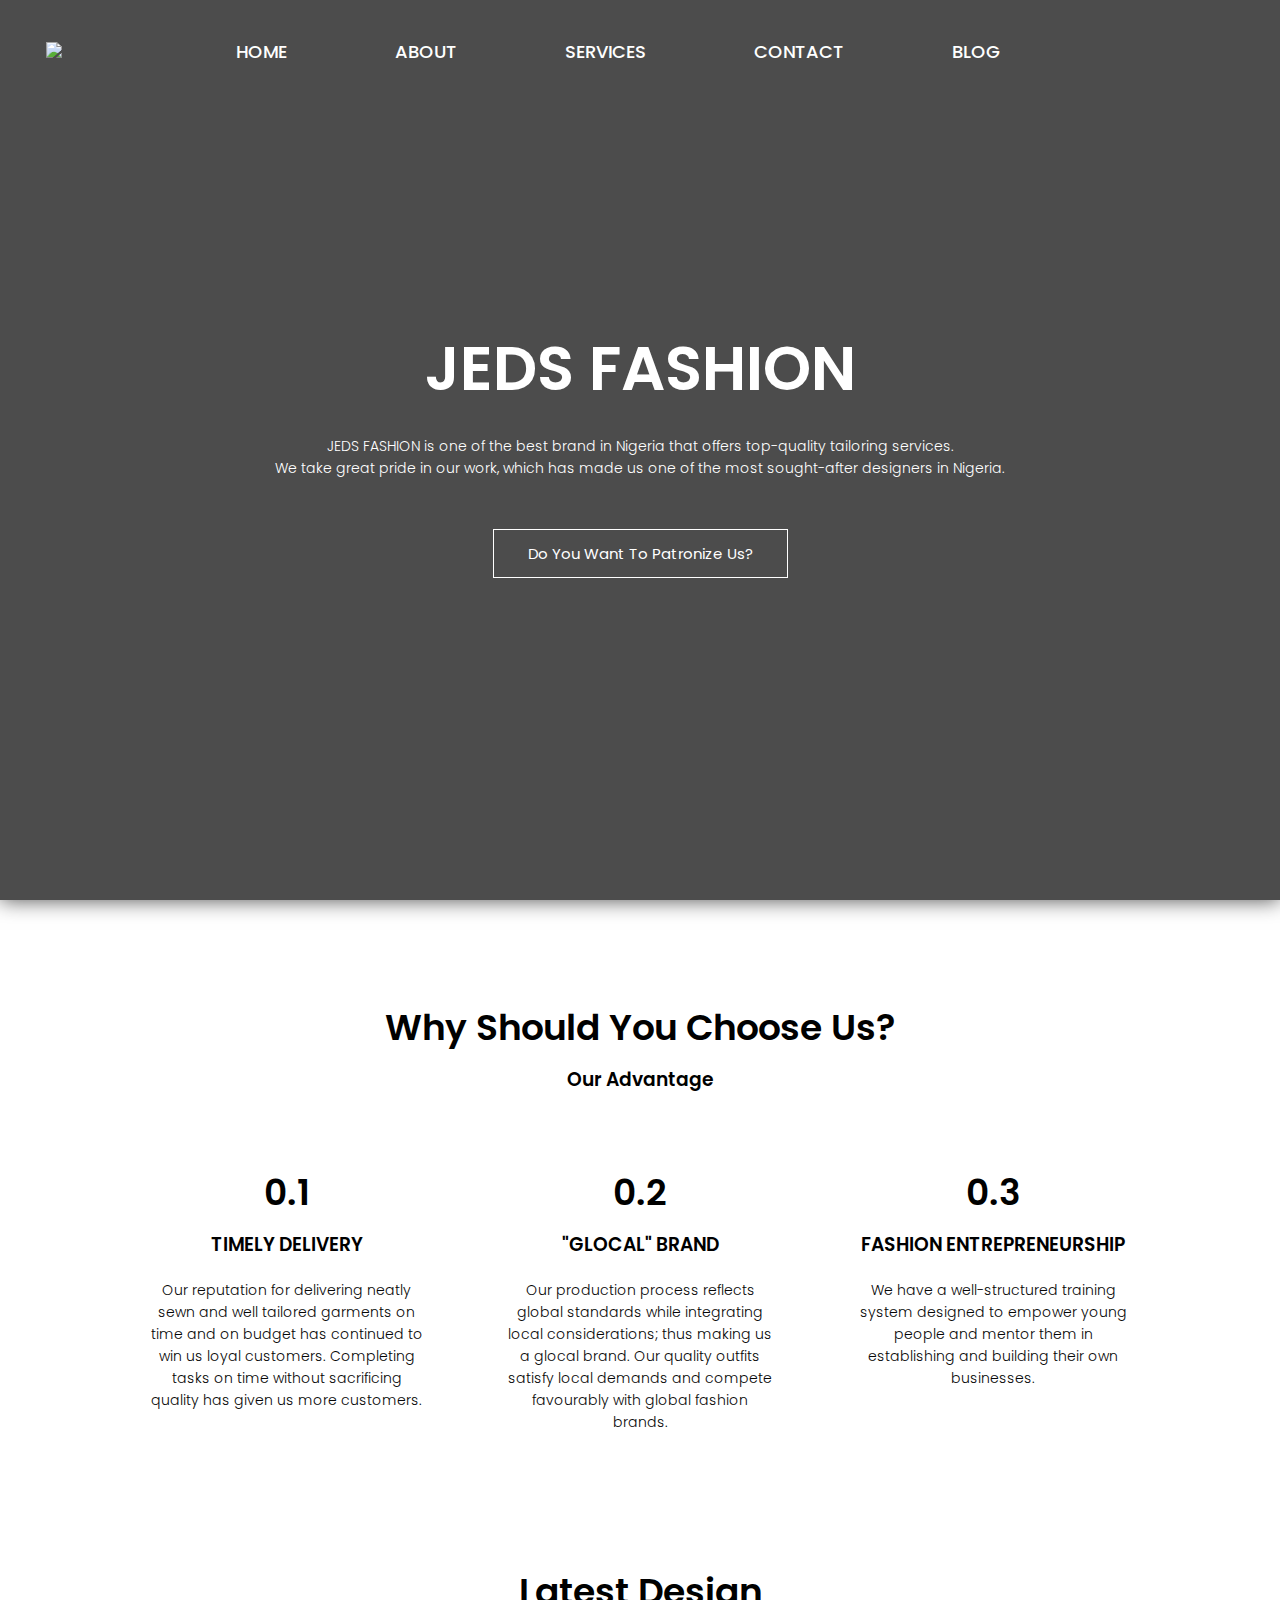
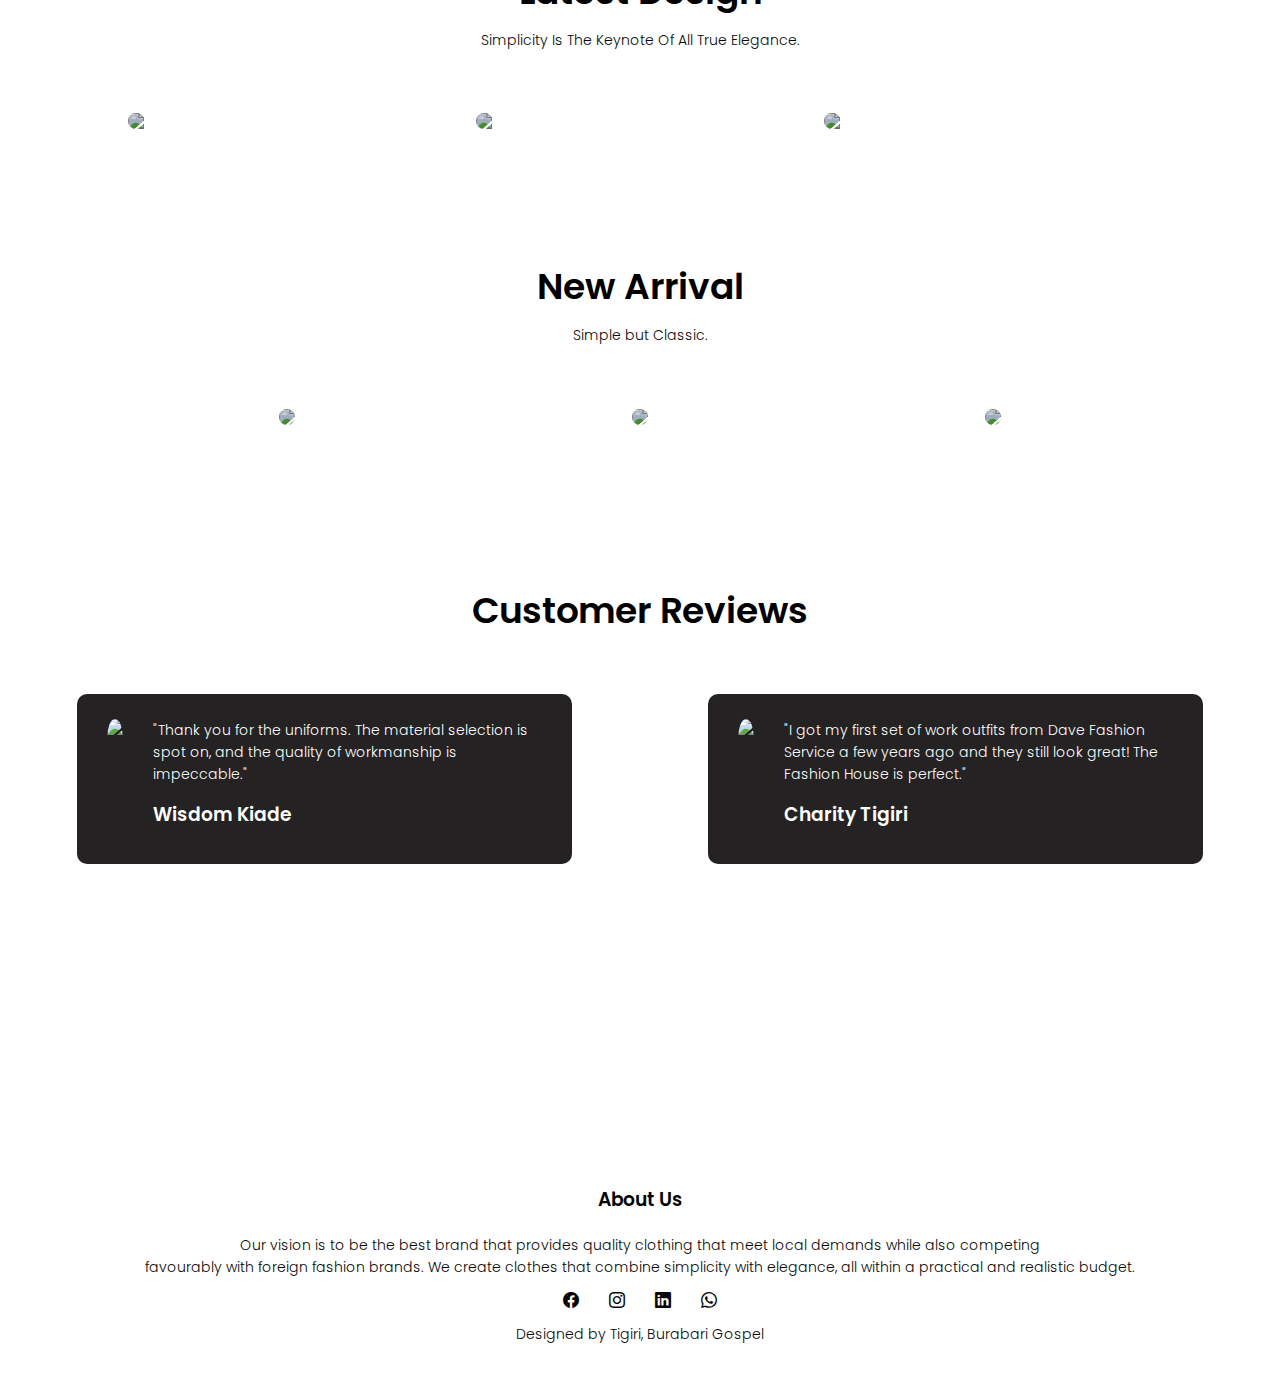
==== index.html @ 89ca8e32 "Update index.html" ====
<!DOCTYPE html>
<html lang="en">
  <head>
    <meta charset="UTF-8" />
    <meta name="viewport" content="width=device-width, initial-scale=1.0" />
    <title>Jeds Fashion</title>
    <link rel="icon" href="images/Circular1 Logo.png" type="images/Circular1 Logo.png" />
    <link rel="stylesheet" href="css/style.css" type="text/css" />
    <link rel="preconnect" href="https://fonts.googleapis.com" />
    <link rel="preconnect" href="https://fonts.gstatic.com" crossorigin />
    <link
      href="https://fonts.googleapis.com/css2?family=Poppins:ital,wght@0,100;0,200;0,300;0,400;0,500;0,600;0,700;0,800;0,900;1,100;1,200;1,300;1,400;1,500;1,600;1,700;1,800;1,900&display=swap"
      rel="stylesheet"
    />
    <link rel="stylesheet" href="https://cdn.jsdelivr.net/npm/bootstrap-icons@1.11.1/font/bootstrap-icons.css"/>
  </head>
  <body>
    <section class="header">
      <nav>
        <a href="index.html"><img src="images/Circular1 Logo.PNG" /></a>
        <div class="nav-links" id="navLinks">
          <i class="bi bi-x-circle-fill" style="color: aliceblue; "onclick="hideMenu()"></i>
          <ul>
              <li><a href="index.html" style="font-weight: 500; font-size: large">HOME</a></li>
              <li><a href="about.html" style="font-weight: 500; font-size: large">ABOUT</a></li>
              <li><a href="services.html" style="font-weight: 500; font-size: large">SERVICES</a></li>
              <li><a href="https://wa.me/2347065518443" style="font-weight: 500; font-size: large">CONTACT</a></li>
              <li><a href="blog.html" style="font-weight: 500; font-size: large">BLOG</a></li>
          </ul>
        </div>
            <i class="bi bi-list" style="color: antiquewhite;" onclick="showMenu()"></i>
      </nav>

      <div class="text-box">
        <h1> JEDS FASHION</h1>
        <p>
          JEDS FASHION is one of the best brand in Nigeria that offers top-quality tailoring services. <br> We take great pride in our work, which has made us one of the most sought-after designers in Nigeria.
        </p>
        <a href="https://wa.me/2347065518443" class="hero-btn">Do You Want To Patronize Us?</a>
      </div>
    </section>

      <!--Designs-->
    <section class="design">
      <h1>Why Should You Choose Us?</h1>
      <h3>Our Advantage</h3>

      <div class="row">
        <div class="design-col">
          <h1>0.1</h1>
          <h3>TIMELY DELIVERY</h3>
          <p>
            Our reputation for delivering neatly sewn and well tailored garments on time and on budget has continued to win us loyal customers. Completing tasks on time without sacrificing quality has given us more customers.   
          </p>
        </div>
        <div class="design-col">
          <h1>0.2</h1>
          <h3>"GLOCAL" BRAND</h3>
          <p>
            Our production process reflects global standards while integrating local considerations; thus making us a glocal brand. Our quality outfits satisfy local demands and compete favourably with global fashion brands.
          </p>
        </div>
        <div class="design-col">
          <h1>0.3</h1>
          <h3>FASHION ENTREPRENEURSHIP</h3>
          <p>
            We have a well-structured training system designed to empower young people and mentor them in establishing and building their own businesses.
          </p>
        </div>
      </div>
    </section>

      <!--Services--->
    <section class="services">
      <h1>Latest Design</h1>
      <p>Simplicity Is The Keynote Of All True Elegance.</p>
      <div class="row">
        <div class="services-col">
          <img src="images/2.JPG" />
          <div class="material">
          </div>
        </div>
        <div class="services-col">
          <img src="images/25.JPG" />
          <div class="material">
          </div>
        </div>
        <div class="services-col">
          <img src="images/7.JPG" />
          <div class="material">
          </div>
        </div>
      </div>
    </section>

      <!--Office-->

    <section class="fashion">
      <h1>New Arrival</h1>
      <p>Simple but Classic.</p>

      <div class="row">
        <div class="fashion-col">
          <img src="Images/6.JPG" />
        </div>
        <div class="fashion-col">
          <img src="Images/14.JPG" />
        </div>
        <div class="fashion-col">
          <img src="Images/4.JPG" />
        </div>
      </div>
    </section>

      <!----Testimonials--->

    <section class="testimonial">
      <h1>Customer Reviews</h1>

      <div class="row">
        <div class="testimonial-col">
          <img src="Images/7.JPG" />
          <div>
            <p>
              "Thank you for the uniforms. The material selection is spot on, and the quality of workmanship is impeccable."
            </p>
            <h3>Wisdom Kiade</h3>
          </div>
        </div>
        <div class="testimonial-col">
          <img src="Images/24.JPG" />
          <div>
            <p>
              "I got my first set of work outfits from Dave Fashion Service a few years ago and they still look great! The Fashion House is perfect."
            </p>
            <h3>Charity Tigiri</h3>
          </div>
        </div>
      </div>
    </section>

      <!---Call To Action---->
    <section class="cta">
      <h2>Do you want a good fashion designer? </h2>
      <a href="https://wa.me/2347065518443" class="hero-btn">CONTACT US</a>
    </section>

      <!---Footer---->

    <section class="footer">
      <h3>About Us</h3>
     <p> Our vision is to be the best brand that provides quality clothing that meet local demands while also competing <br> favourably with foreign fashion brands. We create clothes that combine simplicity with elegance, all within a practical and realistic budget. </p>
     <div class="icons">
      <i class="bi bi-facebook"></i>
      <i class="bi bi-instagram"></i>
      <i class="bi bi-linkedin"></i>
      <i class="bi bi-whatsapp"></i>
     </div>
     <p>Designed by Tigiri, Burabari Gospel</p>
    </section>

     <!--JavaScript for Toggle Menu-->
    <script>
      var navLinks = document.getElementById("navLinks");
      function showMenu(){
        navLinks.style.right = "0";
      }
      function hideMenu(){
        navLinks.style.right = "-200px";
      }
    </script>
    
  </body>
      </html>
    </section>
  </body>
</html>
---- css/style.css ----
* {
  margin: 0px;
  padding: 0px;
  box-sizing: border-box;
  font-family: "Poppins", sans-serif;
}
.header {
  min-height: 100vh;
  width: 100%;
  background-image: linear-gradient(rgba(0, 0, 0, 0.7), rgba(0, 0, 0, 0.7)),
    url("../images/background3.webp");
  background-position: center;
  background-size: cover;
  position: relative;
}
nav {
  display: flex;
  padding: 0% 2%;
  justify-content: space-between;
  align-items: center;
}
nav img {
  width: 100px;
  margin-left: 20px;
  margin-bottom: 0px;
}
.header:hover {
  box-shadow: 0 0 20px 0px rgba(0, 0, 0, 0.7);
}
.nav-links {
  flex: 1;
  text-align: center;
}
.nav-links ul li {
  list-style: none;
  display: inline-block;
  padding: 8px 12px;
  position: relative;
  text-align: right;
}
.nav-links ul li a {
  color: #fff;
  text-decoration: none;
  font-size: 14px;
  margin-right: 80px;
  margin-bottom: 30px;
}
.nav-links ul li::after {
  content: "";
  width: 0%;
  height: 2px;
  display: block;
  margin: auto;
  transition: 0.5s;
}
.nav-links ul li:hover::after {
  width: 100%;
}
.text-box {
  width: 90%;
  color: #fff;
  position: absolute;
  top: 50%;
  left: 50%;
  transform: translate(-50%, -50%);
  text-align: center;
}
.text-box h1 {
  font-size: 62px;
}
.text-box p {
  margin: 10px 0 40px;
  font-size: 14px;
  color: #fff;
}
.hero-btn {
  display: inline-block;
  text-decoration: none;
  color: #fff;
  border: 1px solid #fff;
  padding: 12px 34px;
  font-size: 15px;
  background: transparent;
  position: relative;
  cursor: pointer;
}
.hero-btn:hover {
  border: 1px solid #070707;
  background: #b69142;
  transition: 1s;
}
nav .bi {
  display: none;
}
@media (max-width: 700px) {
  .text-box h1 {
    font-size: 20px;
  }

  .nav-links ul li {
    display: block;
  }
  .nav-links {
    position: absolute;
    background: #070707;
    height: 100vh;
    width: 200px;
    top: 0;
    right: -200px;
    text-align: left;
    z-index: 2;
    transition: 1s;
  }
  nav .bi {
    display: block;
    color: #fff;
    margin-right: 40px;
    font-size: 32px;
    cursor: pointer;
  }
}
.nav-links ul {
  padding: 30px;
}
/*---- Designs ----*/
.design {
  width: 80%;
  margin: auto;
  text-align: center;
  padding-top: 100px;
}
h1 {
  font-size: 36px;
  font-weight: 600;
}
p {
  color: #070707;
  font-size: 14px;
  font-weight: 300;
  line-height: 22px;
  padding: 10px;
}
.row {
  margin-top: 5%;
  display: flex;
  justify-content: space-between;
}
.design-col {
  flex-basis: 31%;
  background: #fff;
  border-radius: 10px;
  margin-bottom: 5%;
  padding: 20px 12px;
  box-sizing: border-box;
  transition: 0.5s;
}
h3 {
  text-align: center;
  font-weight: 600;
  margin: 10px 0;
}
.design-col:hover {
  box-shadow: 0 0 20px 0px rgba(0, 0, 0, 0.7);
}
@media (max-width: 700px) {
  .row {
    flex-direction: column;
  }
}
/*-----services-----*/
.services {
  width: 80%;
  margin: auto;
  text-align: center;
  padding-top: 50px;
}
.services-col {
  flex-basis: 32%;
  border-radius: 10px;
  margin-bottom: 30px;
  position: relative;
  overflow: hidden;
}
.services-col img {
  width: 100%;
  display: block;
  filter: brightness(80%);
}
.material {
  background: transparent;
  height: 100%;
  width: 100%;
  position: absolute;
  top: 0;
  left: 0;
  transition: 0.5s;
}
.material h3 {
  width: 100%;
  font-weight: 500;
  color: #fff;
  font-size: 26px;
  bottom: 0;
  left: 50%;
  transform: translateX(-50%);
  position: absolute;
  opacity: 0;
  transition: 0.5s;
}
.material:hover h3 {
  bottom: 49%;
  opacity: 1;
}
/*----Fashion----*/
.fashion {
  width: 80%;
  margin: auto;
  text-align: center;
  padding-top: 100px;
}
.fashion-col {
  flex-basis: 31%;
  border-radius: 10px;
  margin-bottom: 5%;
  text-align: center;
}
.fashion-col img {
  width: 100%;
  border-radius: 10px;
  filter: brightness(80%);
}
.fashion-col p {
  padding: 0;
}
.fashion-col h3 {
  margin-top: 16px;
  margin-bottom: 15px;
  text-align: center;
}
/*----Testimonials---*/

.testimonial {
  width: 88%;
  margin: auto;
  padding-top: 100px;
  text-align: center;
}
.testimonial-col {
  flex-basis: 44%;
  border-radius: 10px;
  margin-bottom: 5%;
  text-align: left;
  background: #242222;
  padding: 25px;
  cursor: pointer;
  display: flex;
  color: #fff;
}
.testimonial-col img {
  height: 40px;
  margin-left: 5px;
  margin-right: 30px;
  border-radius: 50%;
}
.testimonial-col p {
  padding: 0;
  color: #fff;
}
.testimonial-col h3 {
  margin-top: 15px;
  text-align: left;
}
.testimonial-col .bi {
  color: #fff;
}
@media (max-width: 700px) {
  .testimonial-col img {
    margin-left: 0px;
    margin-right: 15px;
  }
}
/*------Call To Action-------*/
.cta {
  margin: 100px auto;
  width: 88%;
  background-image: url("../images/black.jpg");
  background-position: center;
  background-size: cover;
  border-radius: 10px;
  text-align: center;
  padding: 100px 0;
}
.cta {
  color: #fff;
  margin-bottom: 40px;
  padding: 0;
}
@media (max-width: 700px) {
  .cta h3 {
    font-size: 24px;
  }
}
.footer {
  width: 100%;
  text-align: center;
  padding: 30px 0;
}
.footer h4 {
  margin-bottom: 25px;
  margin-top: 20px;
  font-weight: 600;
}

@media (max-width: 700px) {
  .footer h3 {
    font-size: 24px;
  }
}
/*-----About Us Page-----*/
.sub-header {
  height: 50vh;
  width: 100%;
  background-image: linear-gradient(rgba(0, 0, 0, 0.7), rgba(0, 0, 0, 0.7)),
    url("../images/background3.webp");
  background-position: center;
  background-size: cover;
  text-align: center;
  color: #fff;
}
.sub-header:hover {
  box-shadow: 0 0 20px 0px rgba(0, 0, 0, 0.7);
}
.sub-header h1 {
  margin-top: 30px;
}
.sub-dave {
  text-align: center;
}
.sub-who {
  text-align: center;
}
.sub-serve {
  text-align: center;
}
/*-------Blog-Content--------*/
.blog-content {
  width: 80%;
  margin: auto;
  padding: 60px 0;
}
.blog-left {
  flex-basis: 65%;
}
.blog-left img {
  width: 50%;
}
.blog-left h3 {
  color: #070707;
  font-weight: 600;
  margin: 30px 0px;
}
.blog-right {
  flex-basis: 32%;
}
.blog-right h3 {
  background: #070707;
  color: #fff;
  padding: 7px 0;
  font-size: 16px;
  margin-bottom: 20px;
}
.blog-right div {
  display: flex;
  align-items: center;
  justify-content: space-between;
  color: #555;
  padding: 8px;
  box-sizing: border-box;
}
.blog-right {
  background-color: #fff;
  padding: 15px 32px;
}
.comment-box {
  border: 1px solid #ccc;
  margin: 50px 0;
  padding: 10px 20px;
}
.comment-box h3 {
  text-align: left;
}
.comment-form input,
.comment-form textarea {
  width: 100%;
  padding: 10px;
  margin: 15px 0;
  box-sizing: border-box;
  border: none;
  outline: none;
  background: #f0f0f0;
}
.comment-form button {
  margin: 10px 0;
}
@media (max-width: 700px) {
  .sub-header h1 {
    font-size: 24px;
  }
}
/*------Contact Us Page------*/
.location {
  width: 80%;
  margin: auto;
  padding: 80px 0;
}
.location iframe {
  width: 100%;
}
.contact-us {
  width: 80%;
  margin: auto;
}
.contact-col {
  flex-basis: 48%;
  margin-bottom: 30px;
}
.contact-col div {
  display: flex;
  align-items: center;
  margin-bottom: 40px;
}
.contact-col div .bi {
  font-size: 28px;
  color: #070707;
  margin: 10px;
  margin-right: 30px;
}
.contact-col div .bi {
  padding: 0;
}
.contact-col div h5 {
  font-size: 20px;
  margin-bottom: 5px;
  color: #555;
  font-weight: 400;
}
.contact-col input,
.contact-col textarea {
  width: 100%;
  padding: 15px;
  margin-bottom: 17px;
  border: 1px solid #ccc;
  box-sizing: border-box;
}
.jeds-image {
  float: right;
  padding-bottom: 50px;
  padding-top: 80px;
  padding-right: 100px;
}
.jeds-ceo h3 {
  text-align: right;
  padding-right: 200px;
}
.icons .bi {
  color: #070707;
  margin: 0 13px;
  cursor: pointer;
  padding: 18px 0;
}
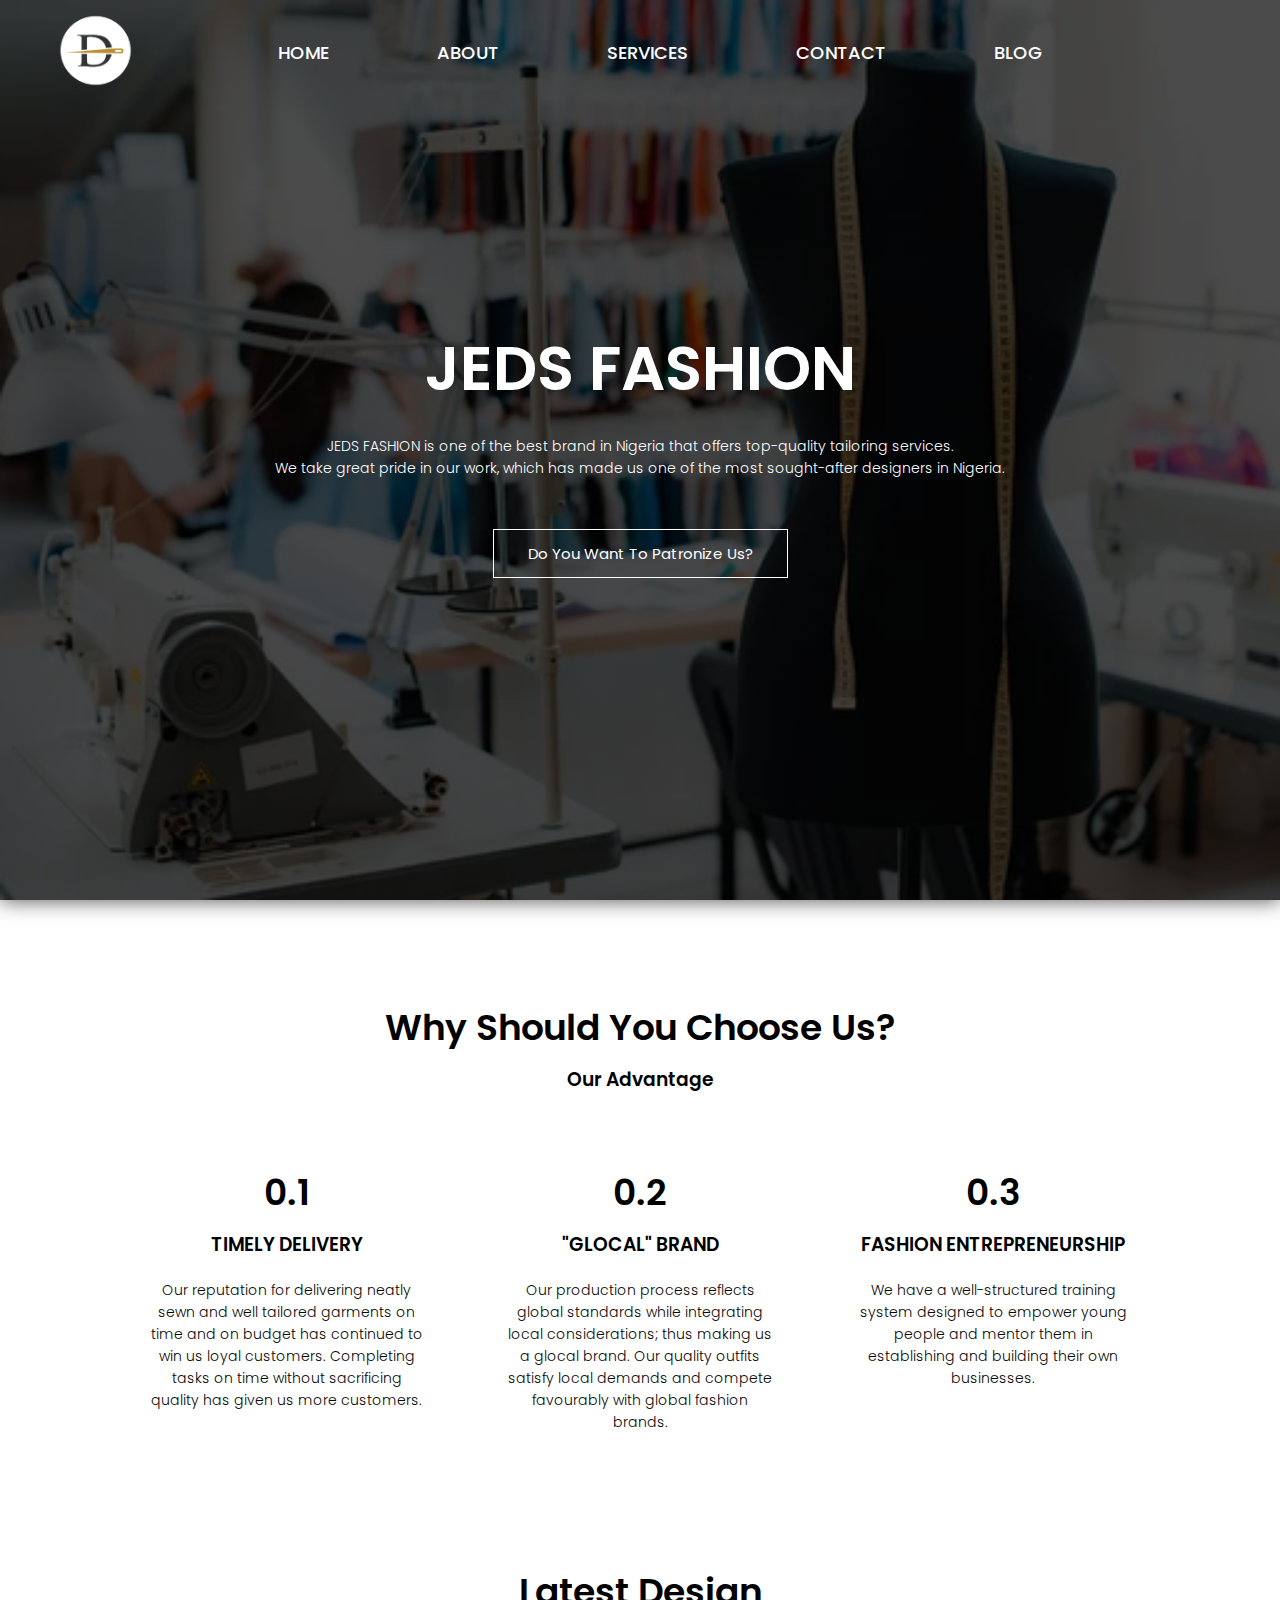
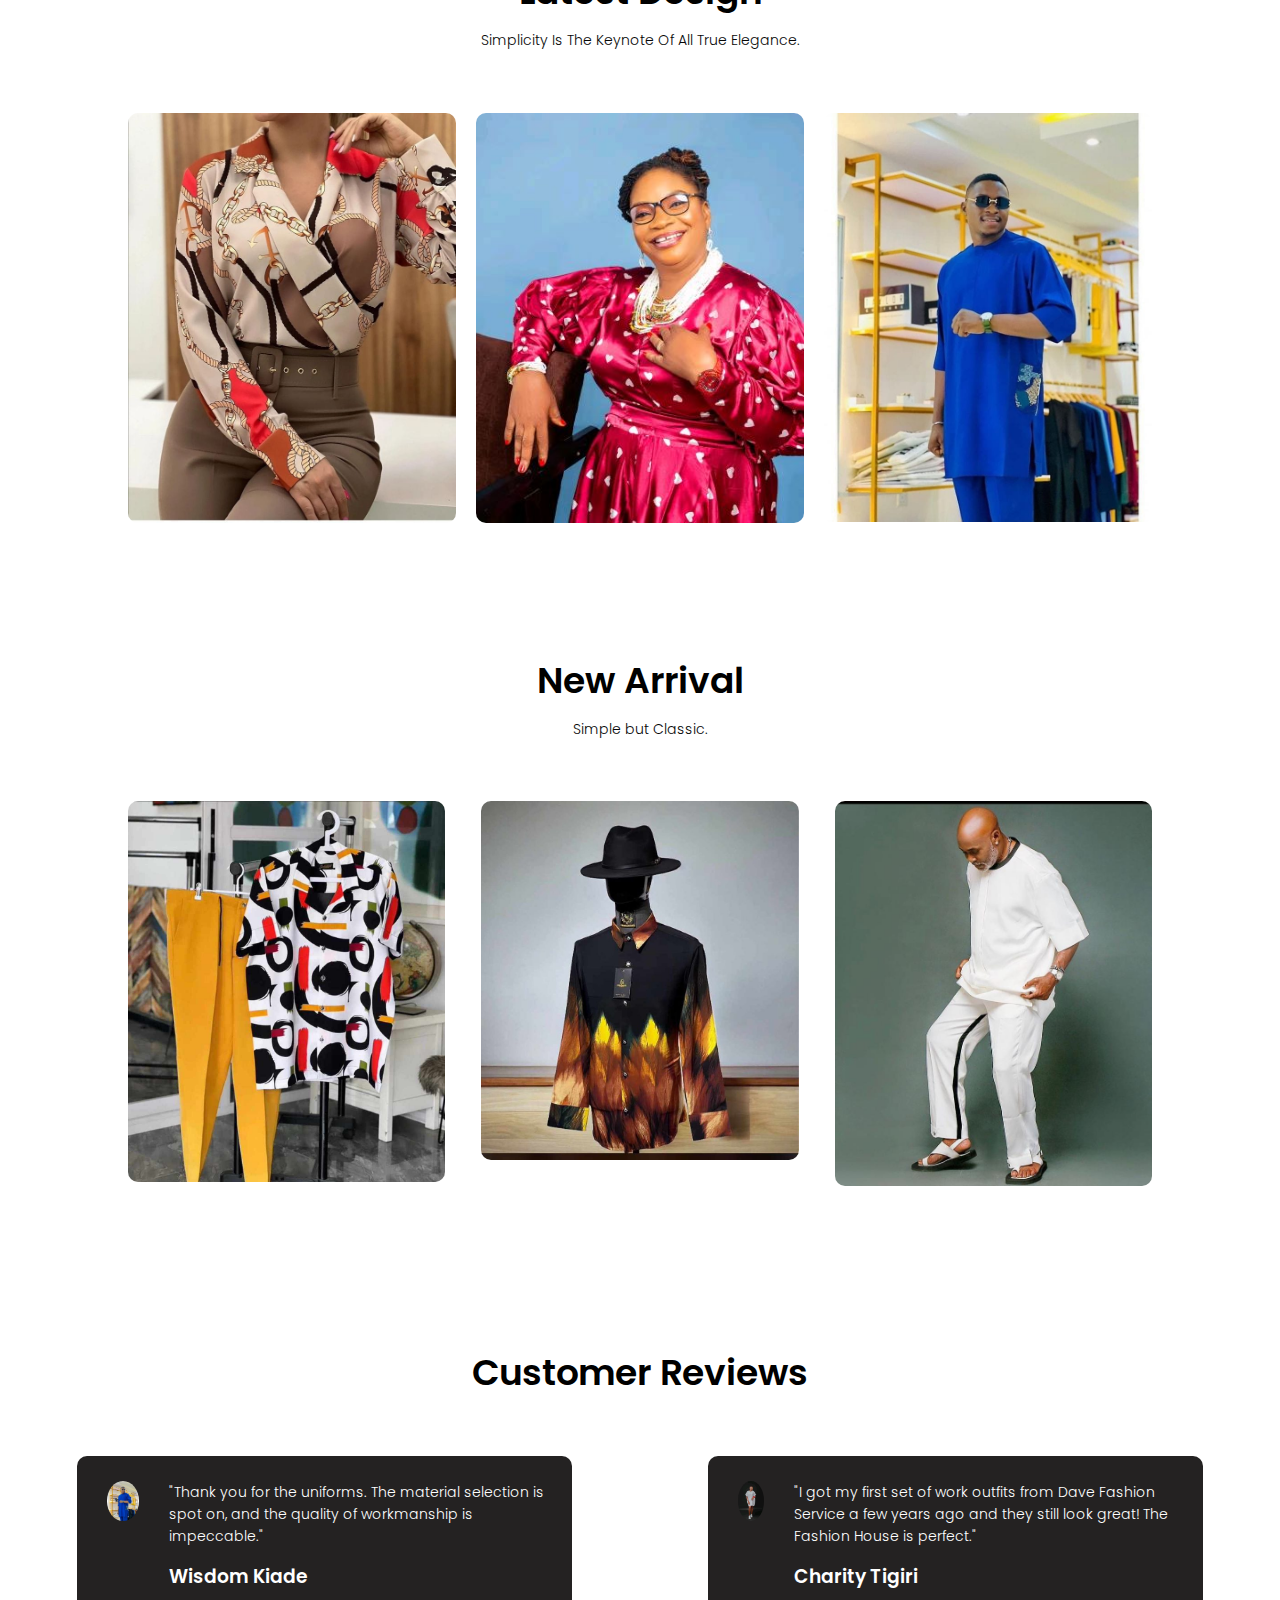
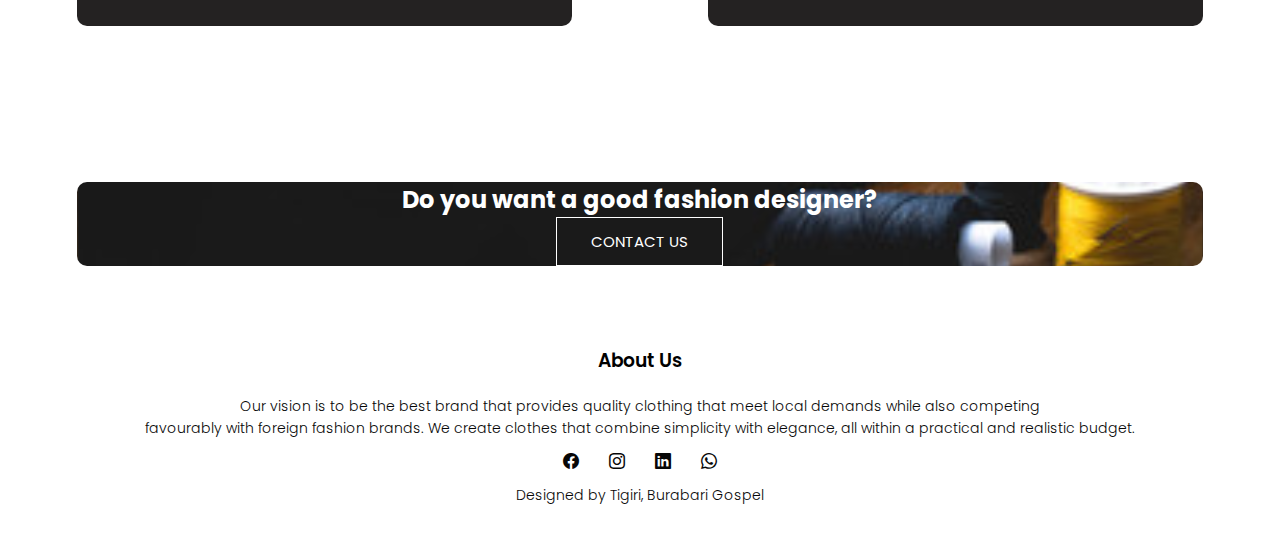
==== commit 2fabef64: "Add files via upload" ====
--- a/index.html
+++ b/index.html
@@ -17,7 +17,7 @@
   <body>
     <section class="header">
       <nav>
-        <a href="index.html"><img src="images/Circular1 Logo.PNG" /></a>
+        <a href="index.html"><img src="Images/Circular1 Logo.png" /></a>
         <div class="nav-links" id="navLinks">
           <i class="bi bi-x-circle-fill" style="color: aliceblue; "onclick="hideMenu()"></i>
           <ul>
@@ -76,17 +76,17 @@
       <p>Simplicity Is The Keynote Of All True Elegance.</p>
       <div class="row">
         <div class="services-col">
-          <img src="images/2.JPG" />
+          <img src="Images/2.jpg" />
           <div class="material">
           </div>
         </div>
         <div class="services-col">
-          <img src="images/25.JPG" />
+          <img src="Images/25.jpg" />
           <div class="material">
           </div>
         </div>
         <div class="services-col">
-          <img src="images/7.JPG" />
+          <img src="Images/7.jpg" />
           <div class="material">
           </div>
         </div>
@@ -101,13 +101,13 @@
 
       <div class="row">
         <div class="fashion-col">
-          <img src="Images/6.JPG" />
+          <img src="Images/6.jpg" />
         </div>
         <div class="fashion-col">
-          <img src="Images/14.JPG" />
+          <img src="Images/14.jpg" />
         </div>
         <div class="fashion-col">
-          <img src="Images/4.JPG" />
+          <img src="Images/4.jpg" />
         </div>
       </div>
     </section>
@@ -119,7 +119,7 @@
 
       <div class="row">
         <div class="testimonial-col">
-          <img src="Images/7.JPG" />
+          <img src="Images/7.jpg" />
           <div>
             <p>
               "Thank you for the uniforms. The material selection is spot on, and the quality of workmanship is impeccable."
@@ -128,7 +128,7 @@
           </div>
         </div>
         <div class="testimonial-col">
-          <img src="Images/24.JPG" />
+          <img src="Images/24.jpg" />
           <div>
             <p>
               "I got my first set of work outfits from Dave Fashion Service a few years ago and they still look great! The Fashion House is perfect."
--- a/css/style.css
+++ b/css/style.css
@@ -1,470 +1,468 @@
-* {
-  margin: 0px;
-  padding: 0px;
-  box-sizing: border-box;
-  font-family: "Poppins", sans-serif;
-}
-.header {
-  min-height: 100vh;
-  width: 100%;
-  background-image: linear-gradient(rgba(0, 0, 0, 0.7), rgba(0, 0, 0, 0.7)),
-    url("../images/background3.webp");
-  background-position: center;
-  background-size: cover;
-  position: relative;
-}
-nav {
-  display: flex;
-  padding: 0% 2%;
-  justify-content: space-between;
-  align-items: center;
-}
-nav img {
-  width: 100px;
-  margin-left: 20px;
-  margin-bottom: 0px;
-}
-.header:hover {
-  box-shadow: 0 0 20px 0px rgba(0, 0, 0, 0.7);
-}
-.nav-links {
-  flex: 1;
-  text-align: center;
-}
-.nav-links ul li {
-  list-style: none;
-  display: inline-block;
-  padding: 8px 12px;
-  position: relative;
-  text-align: right;
-}
-.nav-links ul li a {
-  color: #fff;
-  text-decoration: none;
-  font-size: 14px;
-  margin-right: 80px;
-  margin-bottom: 30px;
-}
-.nav-links ul li::after {
-  content: "";
-  width: 0%;
-  height: 2px;
-  display: block;
-  margin: auto;
-  transition: 0.5s;
-}
-.nav-links ul li:hover::after {
-  width: 100%;
-}
-.text-box {
-  width: 90%;
-  color: #fff;
-  position: absolute;
-  top: 50%;
-  left: 50%;
-  transform: translate(-50%, -50%);
-  text-align: center;
-}
-.text-box h1 {
-  font-size: 62px;
-}
-.text-box p {
-  margin: 10px 0 40px;
-  font-size: 14px;
-  color: #fff;
-}
-.hero-btn {
-  display: inline-block;
-  text-decoration: none;
-  color: #fff;
-  border: 1px solid #fff;
-  padding: 12px 34px;
-  font-size: 15px;
-  background: transparent;
-  position: relative;
-  cursor: pointer;
-}
-.hero-btn:hover {
-  border: 1px solid #070707;
-  background: #b69142;
-  transition: 1s;
-}
-nav .bi {
-  display: none;
-}
-@media (max-width: 700px) {
-  .text-box h1 {
-    font-size: 20px;
-  }
-
-  .nav-links ul li {
-    display: block;
-  }
-  .nav-links {
-    position: absolute;
-    background: #070707;
-    height: 100vh;
-    width: 200px;
-    top: 0;
-    right: -200px;
-    text-align: left;
-    z-index: 2;
-    transition: 1s;
-  }
-  nav .bi {
-    display: block;
-    color: #fff;
-    margin-right: 40px;
-    font-size: 32px;
-    cursor: pointer;
-  }
-}
-.nav-links ul {
-  padding: 30px;
-}
-/*---- Designs ----*/
-.design {
-  width: 80%;
-  margin: auto;
-  text-align: center;
-  padding-top: 100px;
-}
-h1 {
-  font-size: 36px;
-  font-weight: 600;
-}
-p {
-  color: #070707;
-  font-size: 14px;
-  font-weight: 300;
-  line-height: 22px;
-  padding: 10px;
-}
-.row {
-  margin-top: 5%;
-  display: flex;
-  justify-content: space-between;
-}
-.design-col {
-  flex-basis: 31%;
-  background: #fff;
-  border-radius: 10px;
-  margin-bottom: 5%;
-  padding: 20px 12px;
-  box-sizing: border-box;
-  transition: 0.5s;
-}
-h3 {
-  text-align: center;
-  font-weight: 600;
-  margin: 10px 0;
-}
-.design-col:hover {
-  box-shadow: 0 0 20px 0px rgba(0, 0, 0, 0.7);
-}
-@media (max-width: 700px) {
-  .row {
-    flex-direction: column;
-  }
-}
-/*-----services-----*/
-.services {
-  width: 80%;
-  margin: auto;
-  text-align: center;
-  padding-top: 50px;
-}
-.services-col {
-  flex-basis: 32%;
-  border-radius: 10px;
-  margin-bottom: 30px;
-  position: relative;
-  overflow: hidden;
-}
-.services-col img {
-  width: 100%;
-  display: block;
-  filter: brightness(80%);
-}
-.material {
-  background: transparent;
-  height: 100%;
-  width: 100%;
-  position: absolute;
-  top: 0;
-  left: 0;
-  transition: 0.5s;
-}
-.material h3 {
-  width: 100%;
-  font-weight: 500;
-  color: #fff;
-  font-size: 26px;
-  bottom: 0;
-  left: 50%;
-  transform: translateX(-50%);
-  position: absolute;
-  opacity: 0;
-  transition: 0.5s;
-}
-.material:hover h3 {
-  bottom: 49%;
-  opacity: 1;
-}
-/*----Fashion----*/
-.fashion {
-  width: 80%;
-  margin: auto;
-  text-align: center;
-  padding-top: 100px;
-}
-.fashion-col {
-  flex-basis: 31%;
-  border-radius: 10px;
-  margin-bottom: 5%;
-  text-align: center;
-}
-.fashion-col img {
-  width: 100%;
-  border-radius: 10px;
-  filter: brightness(80%);
-}
-.fashion-col p {
-  padding: 0;
-}
-.fashion-col h3 {
-  margin-top: 16px;
-  margin-bottom: 15px;
-  text-align: center;
-}
-/*----Testimonials---*/
-
-.testimonial {
-  width: 88%;
-  margin: auto;
-  padding-top: 100px;
-  text-align: center;
-}
-.testimonial-col {
-  flex-basis: 44%;
-  border-radius: 10px;
-  margin-bottom: 5%;
-  text-align: left;
-  background: #242222;
-  padding: 25px;
-  cursor: pointer;
-  display: flex;
-  color: #fff;
-}
-.testimonial-col img {
-  height: 40px;
-  margin-left: 5px;
-  margin-right: 30px;
-  border-radius: 50%;
-}
-.testimonial-col p {
-  padding: 0;
-  color: #fff;
-}
-.testimonial-col h3 {
-  margin-top: 15px;
-  text-align: left;
-}
-.testimonial-col .bi {
-  color: #fff;
-}
-@media (max-width: 700px) {
-  .testimonial-col img {
-    margin-left: 0px;
-    margin-right: 15px;
-  }
-}
-/*------Call To Action-------*/
-.cta {
-  margin: 100px auto;
-  width: 88%;
-  background-image: url("../images/black.jpg");
-  background-position: center;
-  background-size: cover;
-  border-radius: 10px;
-  text-align: center;
-  padding: 100px 0;
-}
-.cta {
-  color: #fff;
-  margin-bottom: 40px;
-  padding: 0;
-}
-@media (max-width: 700px) {
-  .cta h3 {
-    font-size: 24px;
-  }
-}
-.footer {
-  width: 100%;
-  text-align: center;
-  padding: 30px 0;
-}
-.footer h4 {
-  margin-bottom: 25px;
-  margin-top: 20px;
-  font-weight: 600;
-}
-
-@media (max-width: 700px) {
-  .footer h3 {
-    font-size: 24px;
-  }
-}
-/*-----About Us Page-----*/
-.sub-header {
-  height: 50vh;
-  width: 100%;
-  background-image: linear-gradient(rgba(0, 0, 0, 0.7), rgba(0, 0, 0, 0.7)),
-    url("../images/background3.webp");
-  background-position: center;
-  background-size: cover;
-  text-align: center;
-  color: #fff;
-}
-.sub-header:hover {
-  box-shadow: 0 0 20px 0px rgba(0, 0, 0, 0.7);
-}
-.sub-header h1 {
-  margin-top: 30px;
-}
-.sub-dave {
-  text-align: center;
-}
-.sub-who {
-  text-align: center;
-}
-.sub-serve {
-  text-align: center;
-}
-/*-------Blog-Content--------*/
-.blog-content {
-  width: 80%;
-  margin: auto;
-  padding: 60px 0;
-}
-.blog-left {
-  flex-basis: 65%;
-}
-.blog-left img {
-  width: 50%;
-}
-.blog-left h3 {
-  color: #070707;
-  font-weight: 600;
-  margin: 30px 0px;
-}
-.blog-right {
-  flex-basis: 32%;
-}
-.blog-right h3 {
-  background: #070707;
-  color: #fff;
-  padding: 7px 0;
-  font-size: 16px;
-  margin-bottom: 20px;
-}
-.blog-right div {
-  display: flex;
-  align-items: center;
-  justify-content: space-between;
-  color: #555;
-  padding: 8px;
-  box-sizing: border-box;
-}
-.blog-right {
-  background-color: #fff;
-  padding: 15px 32px;
-}
-.comment-box {
-  border: 1px solid #ccc;
-  margin: 50px 0;
-  padding: 10px 20px;
-}
-.comment-box h3 {
-  text-align: left;
-}
-.comment-form input,
-.comment-form textarea {
-  width: 100%;
-  padding: 10px;
-  margin: 15px 0;
-  box-sizing: border-box;
-  border: none;
-  outline: none;
-  background: #f0f0f0;
-}
-.comment-form button {
-  margin: 10px 0;
-}
-@media (max-width: 700px) {
-  .sub-header h1 {
-    font-size: 24px;
-  }
-}
-/*------Contact Us Page------*/
-.location {
-  width: 80%;
-  margin: auto;
-  padding: 80px 0;
-}
-.location iframe {
-  width: 100%;
-}
-.contact-us {
-  width: 80%;
-  margin: auto;
-}
-.contact-col {
-  flex-basis: 48%;
-  margin-bottom: 30px;
-}
-.contact-col div {
-  display: flex;
-  align-items: center;
-  margin-bottom: 40px;
-}
-.contact-col div .bi {
-  font-size: 28px;
-  color: #070707;
-  margin: 10px;
-  margin-right: 30px;
-}
-.contact-col div .bi {
-  padding: 0;
-}
-.contact-col div h5 {
-  font-size: 20px;
-  margin-bottom: 5px;
-  color: #555;
-  font-weight: 400;
-}
-.contact-col input,
-.contact-col textarea {
-  width: 100%;
-  padding: 15px;
-  margin-bottom: 17px;
-  border: 1px solid #ccc;
-  box-sizing: border-box;
-}
-.jeds-image {
-  float: right;
-  padding-bottom: 50px;
-  padding-top: 80px;
-  padding-right: 100px;
-}
-.jeds-ceo h3 {
-  text-align: right;
-  padding-right: 200px;
-}
-.icons .bi {
-  color: #070707;
-  margin: 0 13px;
-  cursor: pointer;
-  padding: 18px 0;
-}
+* {
+  margin: 0px;
+  padding: 0px;
+  box-sizing: border-box;
+  font-family: "Poppins", sans-serif;
+}
+.header {
+  min-height: 100vh;
+  width: 100%;
+  background-image: linear-gradient(rgba(0, 0, 0, 0.7), rgba(0, 0, 0, 0.7)),
+    url("../Images/background3.webp");
+  background-position: center;
+  background-size: cover;
+  position: relative;
+}
+nav {
+  display: flex;
+  padding: 0% 2%;
+  justify-content: space-between;
+  align-items: center;
+}
+nav img {
+  width: 100px;
+  margin-left: 20px;
+  margin-bottom: 0px;
+}
+.header:hover {
+  box-shadow: 0 0 20px 0px rgba(0, 0, 0, 0.7);
+}
+.nav-links {
+  flex: 1;
+  text-align: center;
+}
+.nav-links ul li {
+  list-style: none;
+  display: inline-block;
+  padding: 8px 12px;
+  position: relative;
+  text-align: right;
+}
+.nav-links ul li a {
+  color: #fff;
+  text-decoration: none;
+  font-size: 14px;
+  margin-right: 80px;
+  margin-bottom: 30px;
+}
+.nav-links ul li::after {
+  content: "";
+  width: 0%;
+  height: 2px;
+  display: block;
+  margin: auto;
+  transition: 0.5s;
+}
+.nav-links ul li:hover::after {
+  width: 100%;
+}
+.text-box {
+  width: 90%;
+  color: #fff;
+  position: absolute;
+  top: 50%;
+  left: 50%;
+  transform: translate(-50%, -50%);
+  text-align: center;
+}
+.text-box h1 {
+  font-size: 62px;
+}
+.text-box p {
+  margin: 10px 0 40px;
+  font-size: 14px;
+  color: #fff;
+}
+.hero-btn {
+  display: inline-block;
+  text-decoration: none;
+  color: #fff;
+  border: 1px solid #fff;
+  padding: 12px 34px;
+  font-size: 15px;
+  background: transparent;
+  position: relative;
+  cursor: pointer;
+}
+.hero-btn:hover {
+  border: 1px solid #070707;
+  background: #b69142;
+  transition: 1s;
+}
+nav .bi {
+  display: none;
+}
+@media (max-width: 700px) {
+  .text-box h1 {
+    font-size: 20px;
+  }
+
+  .nav-links ul li {
+    display: block;
+  }
+  .nav-links {
+    position: absolute;
+    background: #070707;
+    height: 100vh;
+    width: 200px;
+    top: 0;
+    right: -200px;
+    text-align: left;
+    z-index: 2;
+    transition: 1s;
+  }
+  nav .bi {
+    display: block;
+    color: #fff;
+    margin-right: 40px;
+    font-size: 32px;
+    cursor: pointer;
+  }
+}
+.nav-links ul {
+  padding: 30px;
+}
+/*---- Designs ----*/
+.design {
+  width: 80%;
+  margin: auto;
+  text-align: center;
+  padding-top: 100px;
+}
+h1 {
+  font-size: 36px;
+  font-weight: 600;
+}
+p {
+  color: #070707;
+  font-size: 14px;
+  font-weight: 300;
+  line-height: 22px;
+  padding: 10px;
+}
+.row {
+  margin-top: 5%;
+  display: flex;
+  justify-content: space-between;
+}
+.design-col {
+  flex-basis: 31%;
+  background: #fff;
+  border-radius: 10px;
+  margin-bottom: 5%;
+  padding: 20px 12px;
+  box-sizing: border-box;
+  transition: 0.5s;
+}
+h3 {
+  text-align: center;
+  font-weight: 600;
+  margin: 10px 0;
+}
+.design-col:hover {
+  box-shadow: 0 0 20px 0px rgba(0, 0, 0, 0.7);
+}
+@media (max-width: 700px) {
+  .row {
+    flex-direction: column;
+  }
+}
+/*-----services-----*/
+.services {
+  width: 80%;
+  margin: auto;
+  text-align: center;
+  padding-top: 50px;
+}
+.services-col {
+  flex-basis: 32%;
+  border-radius: 10px;
+  margin-bottom: 30px;
+  position: relative;
+  overflow: hidden;
+}
+.services-col img {
+  width: 100%;
+  display: block;
+}
+.material {
+  background: transparent;
+  height: 100%;
+  width: 100%;
+  position: absolute;
+  top: 0;
+  left: 0;
+  transition: 0.5s;
+}
+.material h3 {
+  width: 100%;
+  font-weight: 500;
+  color: #fff;
+  font-size: 26px;
+  bottom: 0;
+  left: 50%;
+  transform: translateX(-50%);
+  position: absolute;
+  opacity: 0;
+  transition: 0.5s;
+}
+.material:hover h3 {
+  bottom: 49%;
+  opacity: 1;
+}
+/*----Fashion----*/
+.fashion {
+  width: 80%;
+  margin: auto;
+  text-align: center;
+  padding-top: 100px;
+}
+.fashion-col {
+  flex-basis: 31%;
+  border-radius: 10px;
+  margin-bottom: 5%;
+  text-align: center;
+}
+.fashion-col img {
+  width: 100%;
+  border-radius: 10px;
+}
+.fashion-col p {
+  padding: 0;
+}
+.fashion-col h3 {
+  margin-top: 16px;
+  margin-bottom: 15px;
+  text-align: center;
+}
+/*----Testimonials---*/
+
+.testimonial {
+  width: 88%;
+  margin: auto;
+  padding-top: 100px;
+  text-align: center;
+}
+.testimonial-col {
+  flex-basis: 44%;
+  border-radius: 10px;
+  margin-bottom: 5%;
+  text-align: left;
+  background: #242222;
+  padding: 25px;
+  cursor: pointer;
+  display: flex;
+  color: #fff;
+}
+.testimonial-col img {
+  height: 40px;
+  margin-left: 5px;
+  margin-right: 30px;
+  border-radius: 50%;
+}
+.testimonial-col p {
+  padding: 0;
+  color: #fff;
+}
+.testimonial-col h3 {
+  margin-top: 15px;
+  text-align: left;
+}
+.testimonial-col .bi {
+  color: #fff;
+}
+@media (max-width: 700px) {
+  .testimonial-col img {
+    margin-left: 0px;
+    margin-right: 15px;
+  }
+}
+/*------Call To Action-------*/
+.cta {
+  margin: 100px auto;
+  width: 88%;
+  background-image: url("../Images/black.jpg");
+  background-position: center;
+  background-size: cover;
+  border-radius: 10px;
+  text-align: center;
+  padding: 100px 0;
+}
+.cta {
+  color: #fff;
+  margin-bottom: 40px;
+  padding: 0;
+}
+@media (max-width: 700px) {
+  .cta h3 {
+    font-size: 24px;
+  }
+}
+.footer {
+  width: 100%;
+  text-align: center;
+  padding: 30px 0;
+}
+.footer h4 {
+  margin-bottom: 25px;
+  margin-top: 20px;
+  font-weight: 600;
+}
+
+@media (max-width: 700px) {
+  .footer h3 {
+    font-size: 24px;
+  }
+}
+/*-----About Us Page-----*/
+.sub-header {
+  height: 50vh;
+  width: 100%;
+  background-image: linear-gradient(rgba(0, 0, 0, 0.7), rgba(0, 0, 0, 0.7)),
+    url("../Images/background3.webp");
+  background-position: center;
+  background-size: cover;
+  text-align: center;
+  color: #fff;
+}
+.sub-header:hover {
+  box-shadow: 0 0 20px 0px rgba(0, 0, 0, 0.7);
+}
+.sub-header h1 {
+  margin-top: 30px;
+}
+.sub-dave {
+  text-align: center;
+}
+.sub-who {
+  text-align: center;
+}
+.sub-serve {
+  text-align: center;
+}
+/*-------Blog-Content--------*/
+.blog-content {
+  width: 80%;
+  margin: auto;
+  padding: 60px 0;
+}
+.blog-left {
+  flex-basis: 65%;
+}
+.blog-left img {
+  width: 50%;
+}
+.blog-left h3 {
+  color: #070707;
+  font-weight: 600;
+  margin: 30px 0px;
+}
+.blog-right {
+  flex-basis: 32%;
+}
+.blog-right h3 {
+  background: #070707;
+  color: #fff;
+  padding: 7px 0;
+  font-size: 16px;
+  margin-bottom: 20px;
+}
+.blog-right div {
+  display: flex;
+  align-items: center;
+  justify-content: space-between;
+  color: #555;
+  padding: 8px;
+  box-sizing: border-box;
+}
+.blog-right {
+  background-color: #fff;
+  padding: 15px 32px;
+}
+.comment-box {
+  border: 1px solid #ccc;
+  margin: 50px 0;
+  padding: 10px 20px;
+}
+.comment-box h3 {
+  text-align: left;
+}
+.comment-form input,
+.comment-form textarea {
+  width: 100%;
+  padding: 10px;
+  margin: 15px 0;
+  box-sizing: border-box;
+  border: none;
+  outline: none;
+  background: #f0f0f0;
+}
+.comment-form button {
+  margin: 10px 0;
+}
+@media (max-width: 700px) {
+  .sub-header h1 {
+    font-size: 24px;
+  }
+}
+/*------Contact Us Page------*/
+.location {
+  width: 80%;
+  margin: auto;
+  padding: 80px 0;
+}
+.location iframe {
+  width: 100%;
+}
+.contact-us {
+  width: 80%;
+  margin: auto;
+}
+.contact-col {
+  flex-basis: 48%;
+  margin-bottom: 30px;
+}
+.contact-col div {
+  display: flex;
+  align-items: center;
+  margin-bottom: 40px;
+}
+.contact-col div .bi {
+  font-size: 28px;
+  color: #070707;
+  margin: 10px;
+  margin-right: 30px;
+}
+.contact-col div .bi {
+  padding: 0;
+}
+.contact-col div h5 {
+  font-size: 20px;
+  margin-bottom: 5px;
+  color: #555;
+  font-weight: 400;
+}
+.contact-col input,
+.contact-col textarea {
+  width: 100%;
+  padding: 15px;
+  margin-bottom: 17px;
+  border: 1px solid #ccc;
+  box-sizing: border-box;
+}
+.jeds-image {
+  float: right;
+  padding-bottom: 50px;
+  padding-top: 80px;
+  padding-right: 100px;
+}
+.jeds-ceo h3 {
+  text-align: right;
+  padding-right: 200px;
+}
+.icons .bi {
+  color: #070707;
+  margin: 0 13px;
+  cursor: pointer;
+  padding: 18px 0;
+}
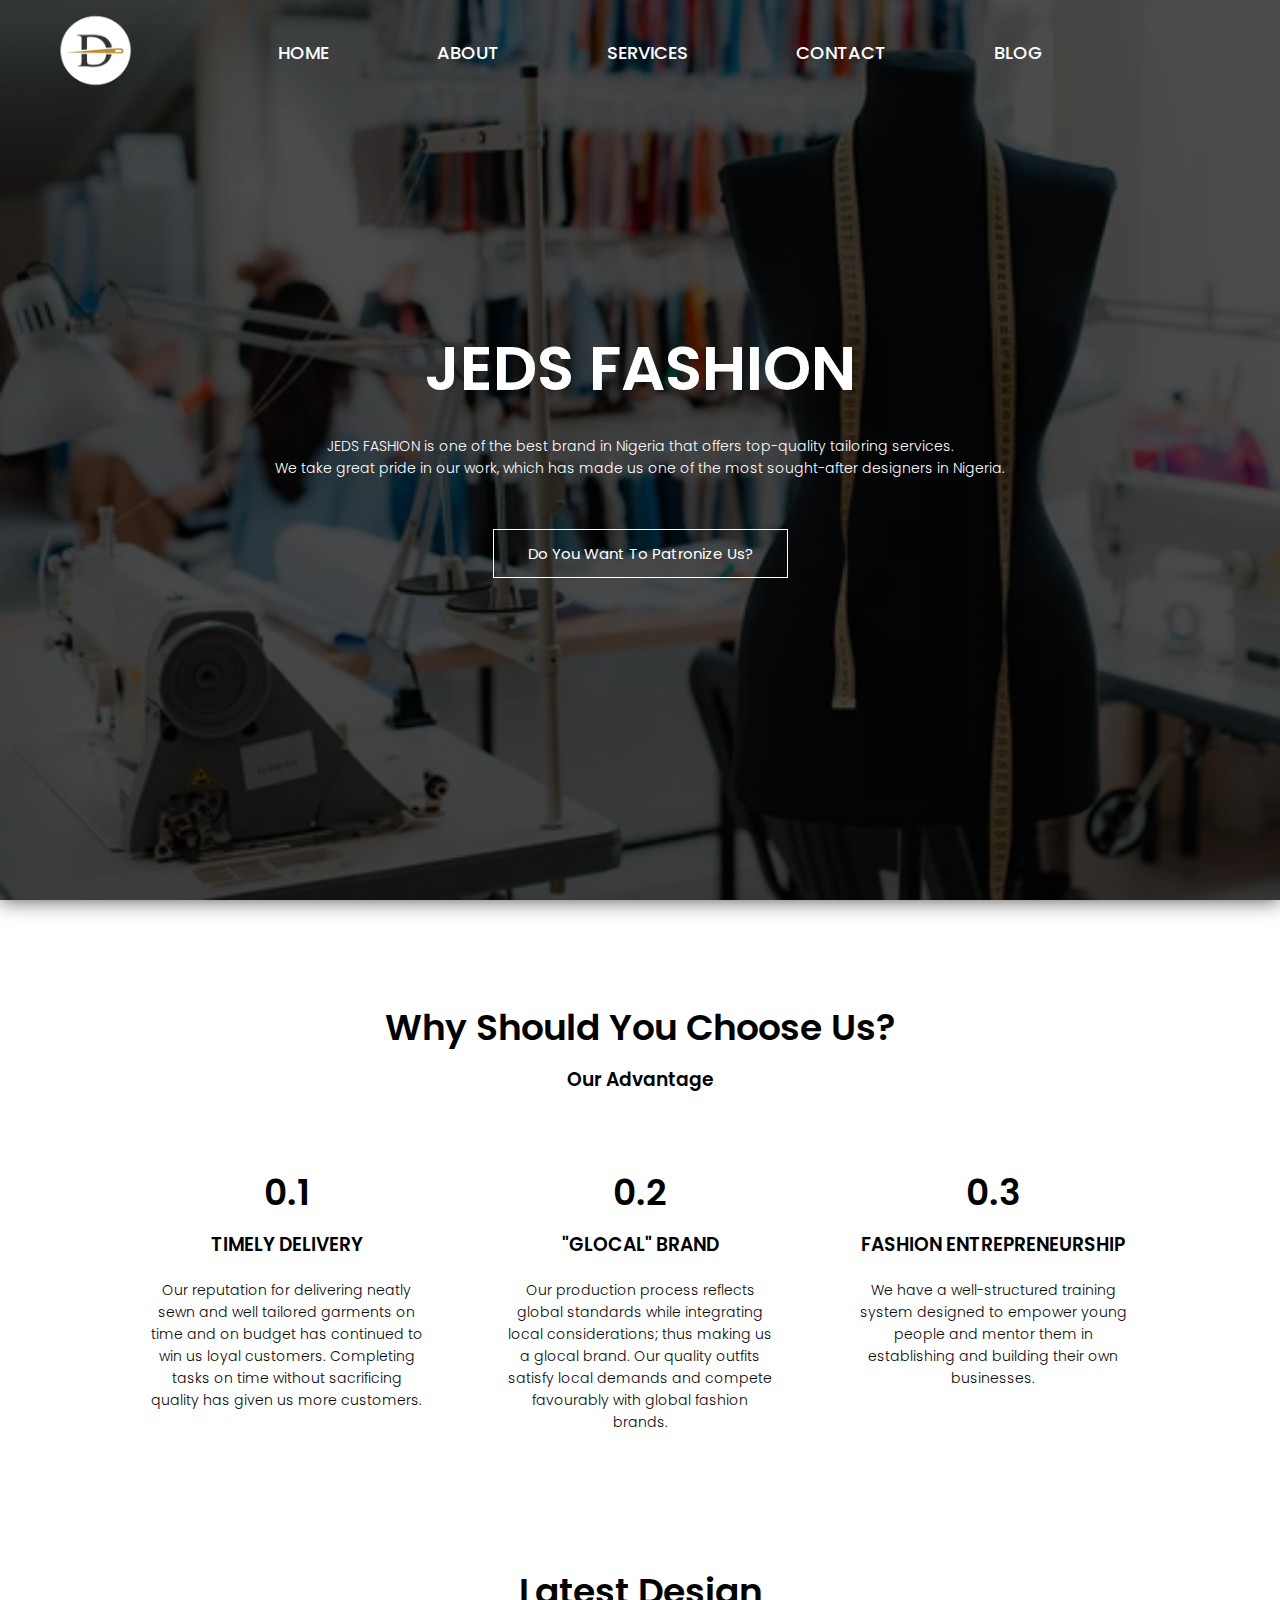
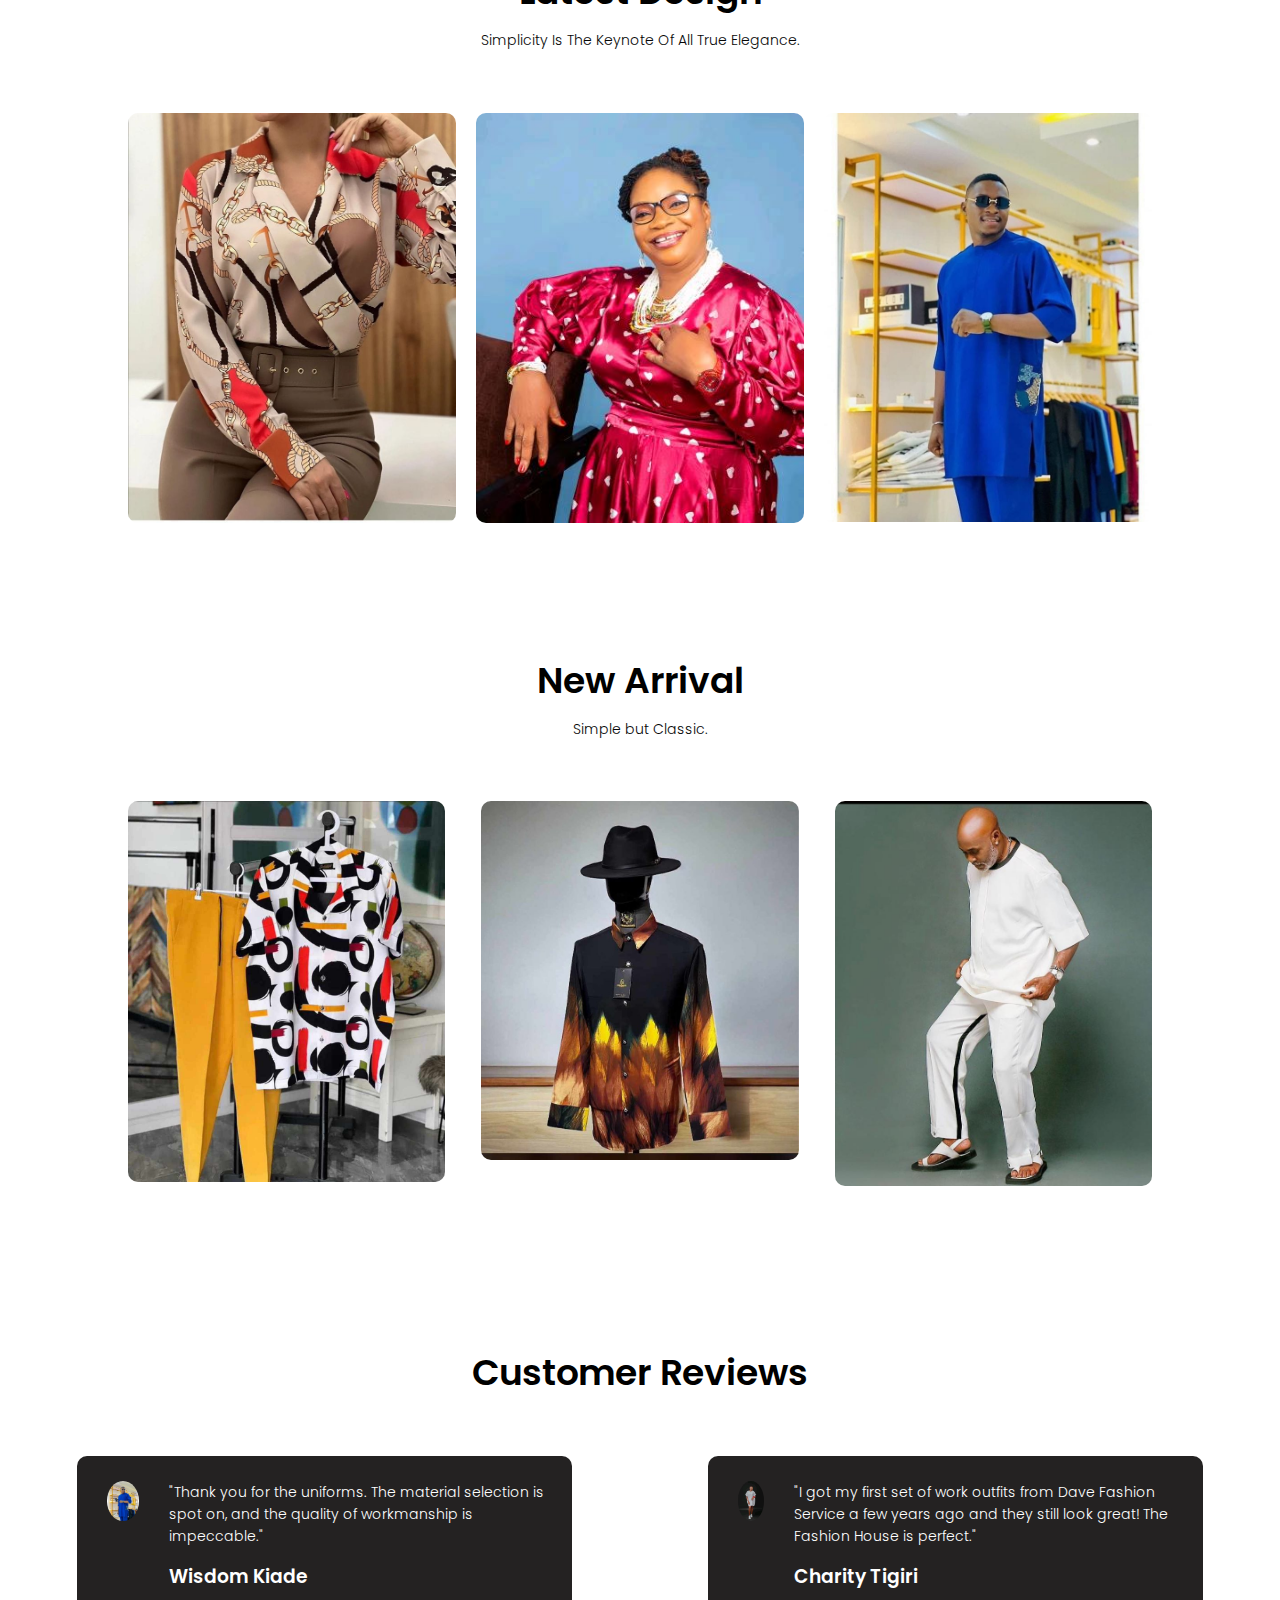
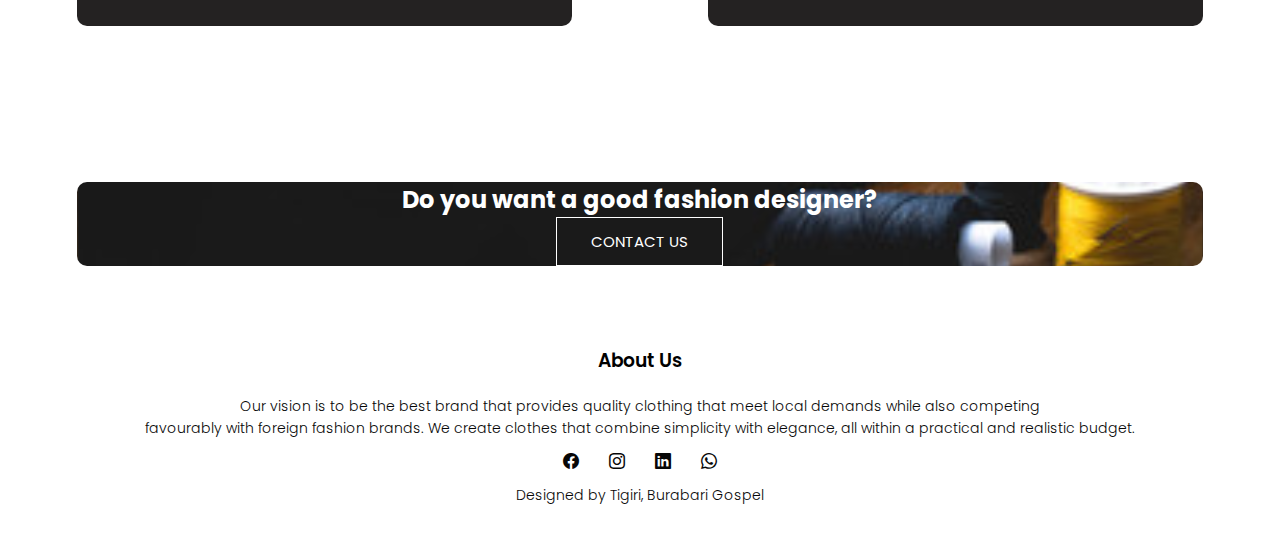
==== commit 4ce223d3: "Add files via upload" ====
--- a/index.html
+++ b/index.html
@@ -17,7 +17,7 @@
   <body>
     <section class="header">
       <nav>
-        <a href="index.html"><img src="Images/Circular1 Logo.png" /></a>
+        <a href="index.html"><img src="Images/Circular2 Logo.png" /></a>
         <div class="nav-links" id="navLinks">
           <i class="bi bi-x-circle-fill" style="color: aliceblue; "onclick="hideMenu()"></i>
           <ul>
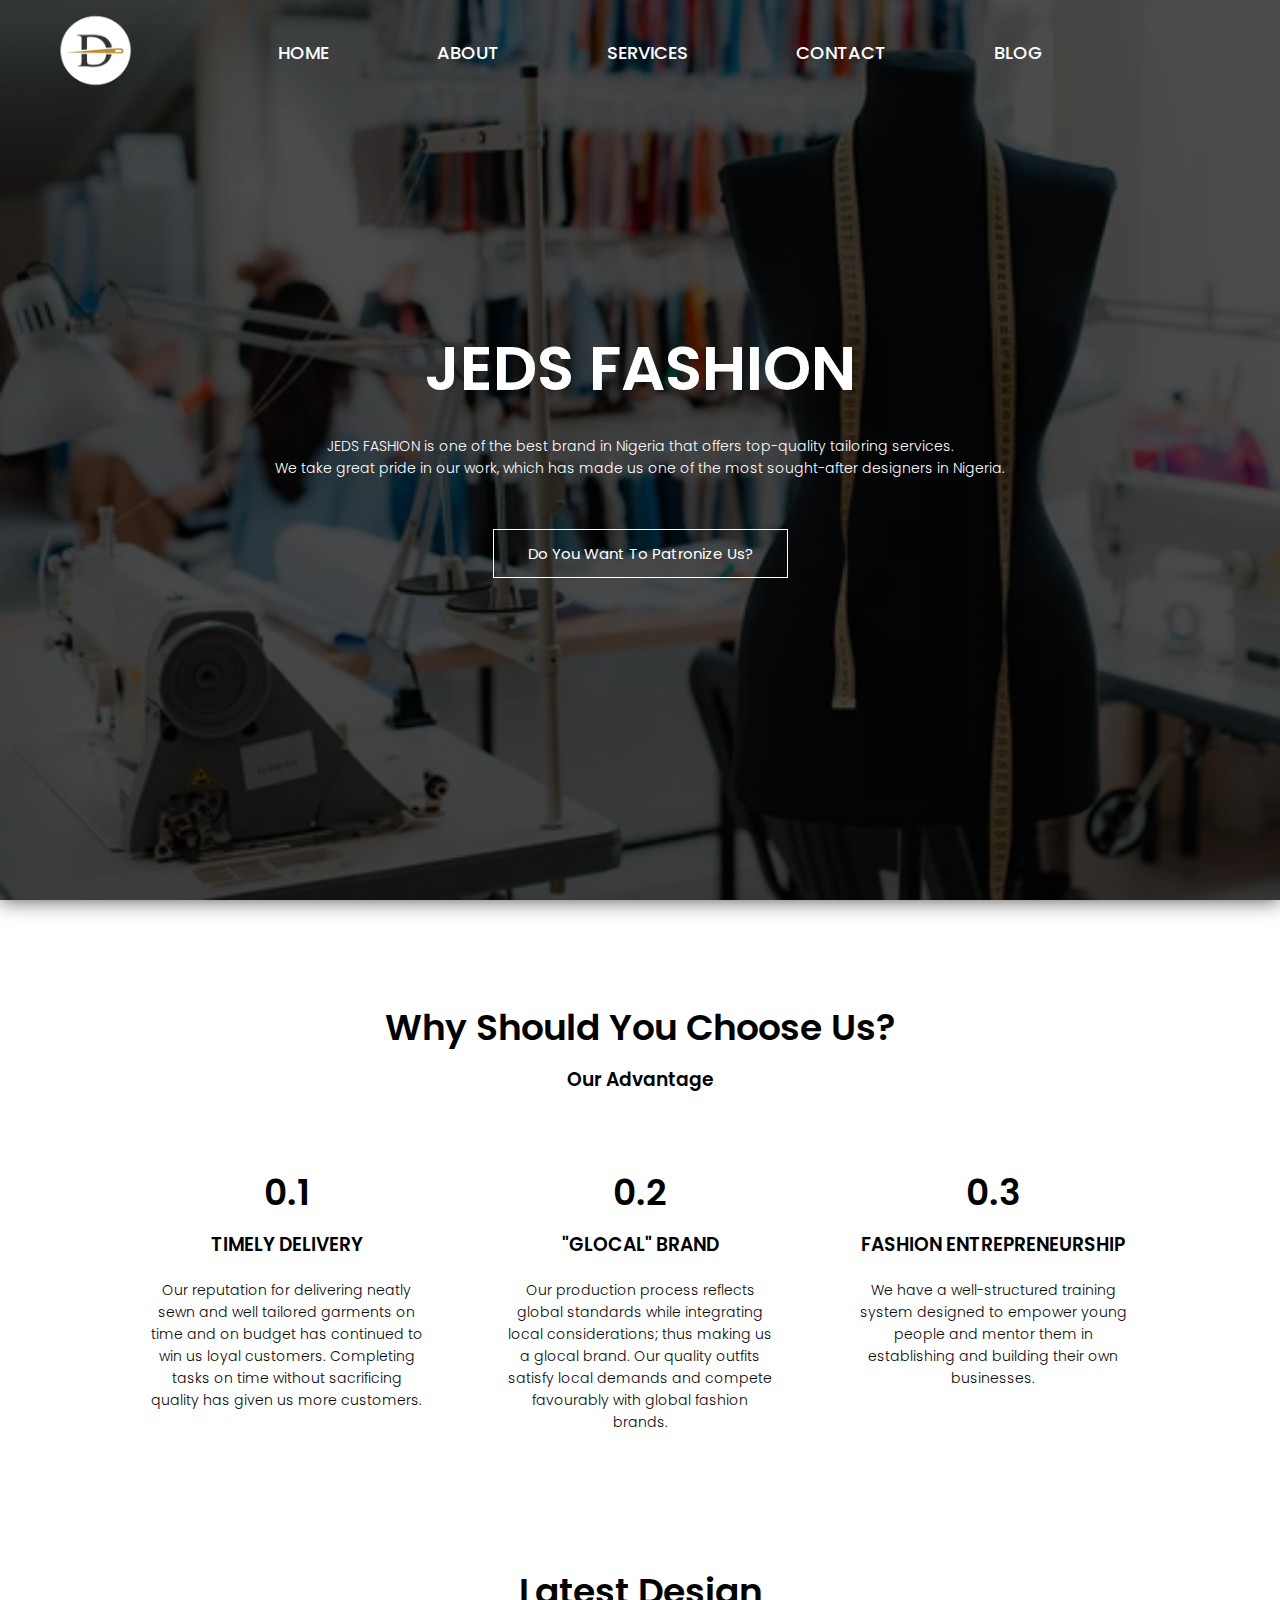
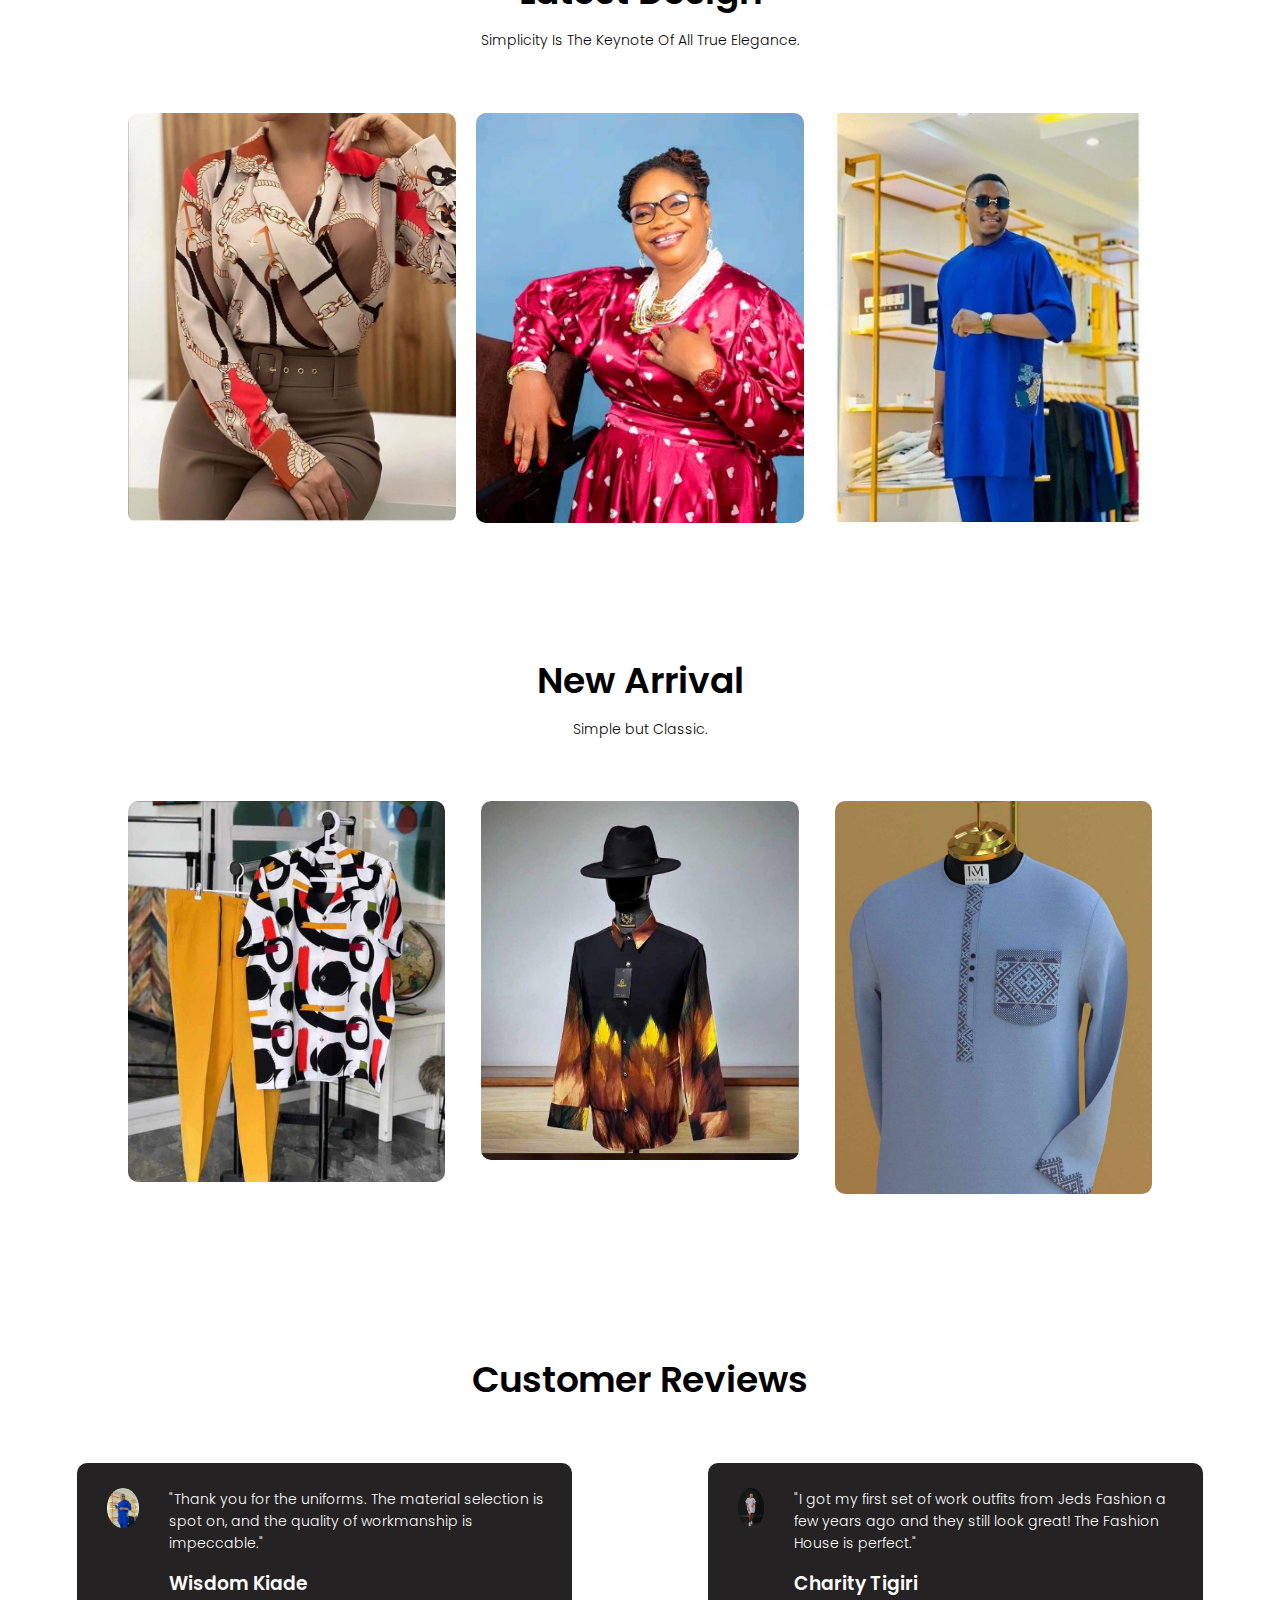
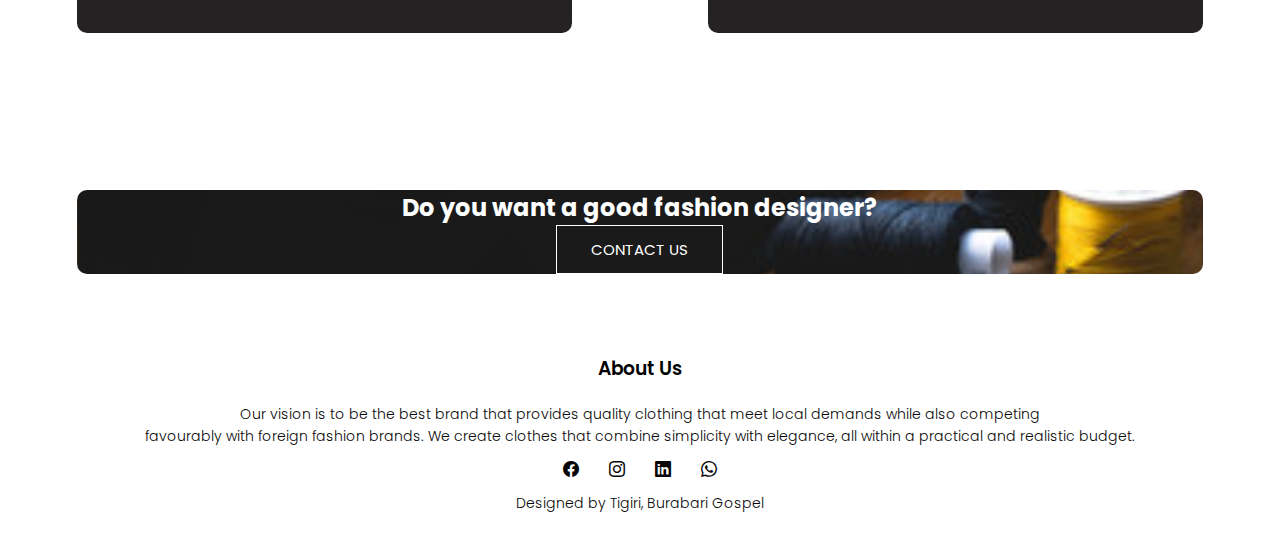
==== commit 7684832c: "Add files via upload" ====
--- a/index.html
+++ b/index.html
@@ -107,7 +107,7 @@
           <img src="Images/14.jpg" />
         </div>
         <div class="fashion-col">
-          <img src="Images/4.jpg" />
+          <img src="Images/1.jpg" />
         </div>
       </div>
     </section>
@@ -131,7 +131,7 @@
           <img src="Images/24.jpg" />
           <div>
             <p>
-              "I got my first set of work outfits from Dave Fashion Service a few years ago and they still look great! The Fashion House is perfect."
+              "I got my first set of work outfits from Jeds Fashion a few years ago and they still look great! The Fashion House is perfect."
             </p>
             <h3>Charity Tigiri</h3>
           </div>
--- a/css/style.css
+++ b/css/style.css
@@ -460,6 +460,12 @@
   text-align: right;
   padding-right: 200px;
 }
+@media (max-width: 700px) {
+  .jeds-image {
+    float: center;
+    padding-right: 20px;
+  }
+}
 .icons .bi {
   color: #070707;
   margin: 0 13px;
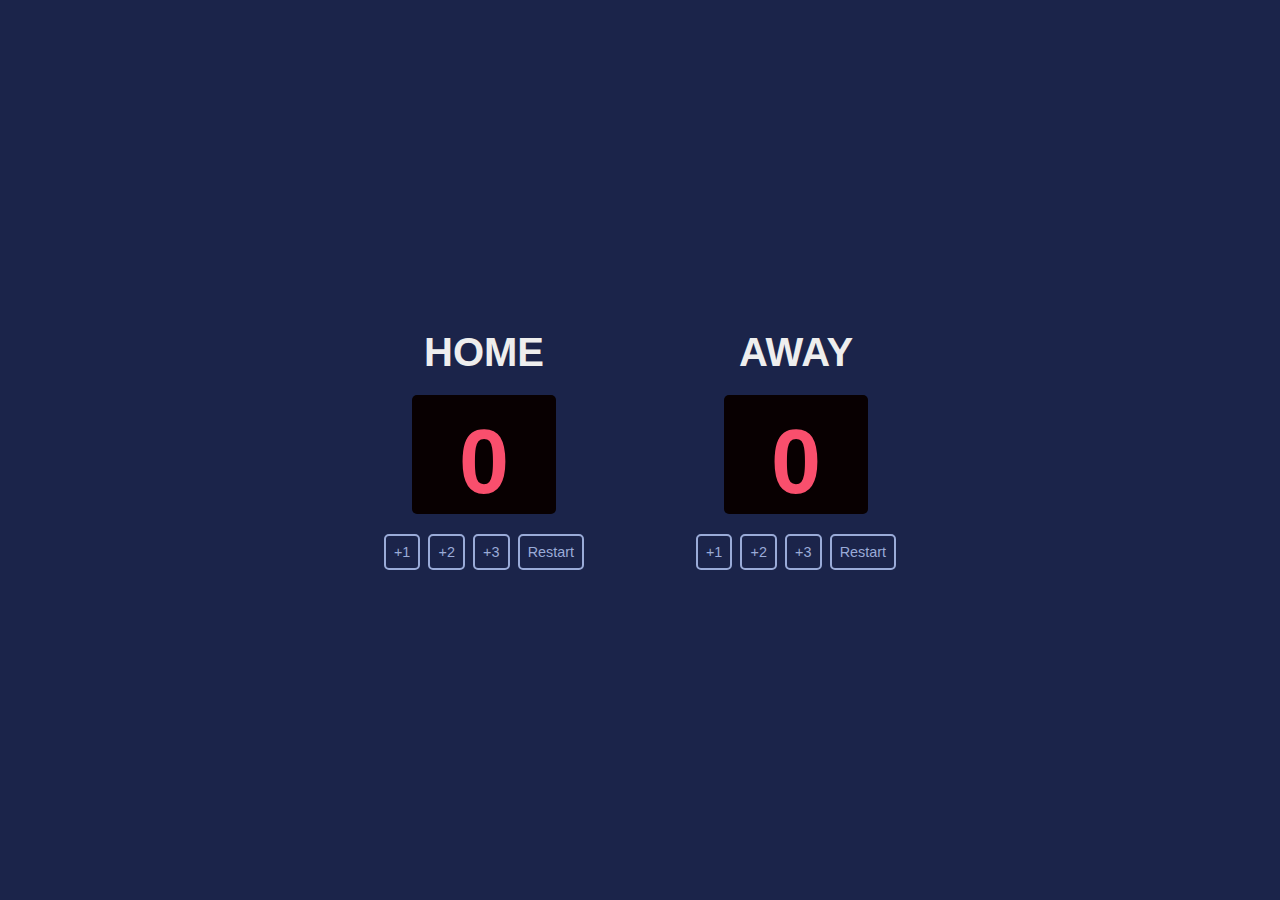
==== commit 8aea1db7: "Add files via upload" ====
--- a/index.html
+++ b/index.html
@@ -1,177 +1,55 @@
 <!DOCTYPE html>
 <html lang="en">
-  <head>
-    <meta charset="UTF-8" />
-    <meta name="viewport" content="width=device-width, initial-scale=1.0" />
-    <title>Jeds Fashion</title>
-    <link rel="icon" href="images/Circular1 Logo.png" type="images/Circular1 Logo.png" />
-    <link rel="stylesheet" href="css/style.css" type="text/css" />
-    <link rel="preconnect" href="https://fonts.googleapis.com" />
-    <link rel="preconnect" href="https://fonts.gstatic.com" crossorigin />
-    <link
-      href="https://fonts.googleapis.com/css2?family=Poppins:ital,wght@0,100;0,200;0,300;0,400;0,500;0,600;0,700;0,800;0,900;1,100;1,200;1,300;1,400;1,500;1,600;1,700;1,800;1,900&display=swap"
-      rel="stylesheet"
-    />
-    <link rel="stylesheet" href="https://cdn.jsdelivr.net/npm/bootstrap-icons@1.11.1/font/bootstrap-icons.css"/>
-  </head>
-  <body>
-    <section class="header">
-      <nav>
-        <a href="index.html"><img src="Images/Circular2 Logo.png" /></a>
-        <div class="nav-links" id="navLinks">
-          <i class="bi bi-x-circle-fill" style="color: aliceblue; "onclick="hideMenu()"></i>
-          <ul>
-              <li><a href="index.html" style="font-weight: 500; font-size: large">HOME</a></li>
-              <li><a href="about.html" style="font-weight: 500; font-size: large">ABOUT</a></li>
-              <li><a href="services.html" style="font-weight: 500; font-size: large">SERVICES</a></li>
-              <li><a href="https://wa.me/2347065518443" style="font-weight: 500; font-size: large">CONTACT</a></li>
-              <li><a href="blog.html" style="font-weight: 500; font-size: large">BLOG</a></li>
-          </ul>
+<head>
+    <meta charset="UTF-8">
+    <meta name="viewport" content="width=device-width, initial-scale=1.0">
+    <title>Basketball dashboard</title>
+    <link rel="stylesheet" href="index.css">
+</head>
+<body>
+    <!--Container Beginning-->
+    <main class="container">
+
+        <!--Home Team Beginning-->
+        <div class="home">
+            <h2>HOME</h2>
+            <div class="dashboard-home">
+                <h1 id="home-goal">0</h1>
+            </div>
+
+            <!--Buttons--->
+            <div class="buttons">
+                <button class="addone-btn" id="home-goal-btn-1">+1</button>
+                <button class="addtwo-btn" id="home-goal-btn-2">+2</button>
+                <button class="addthree-btn" id="home-goal-btn-3">+3</button>
+                <button class="restart-btn" id="restart-home-goal">Restart</button>
+            </div>
         </div>
-            <i class="bi bi-list" style="color: antiquewhite;" onclick="showMenu()"></i>
-      </nav>
 
-      <div class="text-box">
-        <h1> JEDS FASHION</h1>
-        <p>
-          JEDS FASHION is one of the best brand in Nigeria that offers top-quality tailoring services. <br> We take great pride in our work, which has made us one of the most sought-after designers in Nigeria.
-        </p>
-        <a href="https://wa.me/2347065518443" class="hero-btn">Do You Want To Patronize Us?</a>
-      </div>
-    </section>
+        <!--Home Team Ending-->
+    
+        <!--Away Beginning-->
+        <div class="away">
+            <h2>AWAY</h2>
+            <div class="dashboard-away">
+                <h1 id="away-goal">0</h1>
+            </div>
 
-      <!--Designs-->
-    <section class="design">
-      <h1>Why Should You Choose Us?</h1>
-      <h3>Our Advantage</h3>
+            <!--Buttons--->
+            <div class="buttons">
+                <button class="addone-btn" id="away-goal-btn-1">+1</button>
+                <button class="addtwo-btn" id="away-goal-btn-2">+2</button>
+                <button class="addthree-btn" id="away-goal-btn-3">+3</button>
+                <button class="restart-btn" id="restart-away-goal">Restart</button>
+            </div>
+        </div>
 
-      <div class="row">
-        <div class="design-col">
-          <h1>0.1</h1>
-          <h3>TIMELY DELIVERY</h3>
-          <p>
-            Our reputation for delivering neatly sewn and well tailored garments on time and on budget has continued to win us loyal customers. Completing tasks on time without sacrificing quality has given us more customers.   
-          </p>
-        </div>
-        <div class="design-col">
-          <h1>0.2</h1>
-          <h3>"GLOCAL" BRAND</h3>
-          <p>
-            Our production process reflects global standards while integrating local considerations; thus making us a glocal brand. Our quality outfits satisfy local demands and compete favourably with global fashion brands.
-          </p>
-        </div>
-        <div class="design-col">
-          <h1>0.3</h1>
-          <h3>FASHION ENTREPRENEURSHIP</h3>
-          <p>
-            We have a well-structured training system designed to empower young people and mentor them in establishing and building their own businesses.
-          </p>
-        </div>
-      </div>
-    </section>
+        <!--Away Ending-->
 
-      <!--Services--->
-    <section class="services">
-      <h1>Latest Design</h1>
-      <p>Simplicity Is The Keynote Of All True Elegance.</p>
-      <div class="row">
-        <div class="services-col">
-          <img src="Images/2.jpg" />
-          <div class="material">
-          </div>
-        </div>
-        <div class="services-col">
-          <img src="Images/25.jpg" />
-          <div class="material">
-          </div>
-        </div>
-        <div class="services-col">
-          <img src="Images/7.jpg" />
-          <div class="material">
-          </div>
-        </div>
-      </div>
-    </section>
+    </main>
+    <!--Container Ending-->
 
-      <!--Office-->
-
-    <section class="fashion">
-      <h1>New Arrival</h1>
-      <p>Simple but Classic.</p>
-
-      <div class="row">
-        <div class="fashion-col">
-          <img src="Images/6.jpg" />
-        </div>
-        <div class="fashion-col">
-          <img src="Images/14.jpg" />
-        </div>
-        <div class="fashion-col">
-          <img src="Images/1.jpg" />
-        </div>
-      </div>
-    </section>
-
-      <!----Testimonials--->
-
-    <section class="testimonial">
-      <h1>Customer Reviews</h1>
-
-      <div class="row">
-        <div class="testimonial-col">
-          <img src="Images/7.jpg" />
-          <div>
-            <p>
-              "Thank you for the uniforms. The material selection is spot on, and the quality of workmanship is impeccable."
-            </p>
-            <h3>Wisdom Kiade</h3>
-          </div>
-        </div>
-        <div class="testimonial-col">
-          <img src="Images/24.jpg" />
-          <div>
-            <p>
-              "I got my first set of work outfits from Jeds Fashion a few years ago and they still look great! The Fashion House is perfect."
-            </p>
-            <h3>Charity Tigiri</h3>
-          </div>
-        </div>
-      </div>
-    </section>
-
-      <!---Call To Action---->
-    <section class="cta">
-      <h2>Do you want a good fashion designer? </h2>
-      <a href="https://wa.me/2347065518443" class="hero-btn">CONTACT US</a>
-    </section>
-
-      <!---Footer---->
-
-    <section class="footer">
-      <h3>About Us</h3>
-     <p> Our vision is to be the best brand that provides quality clothing that meet local demands while also competing <br> favourably with foreign fashion brands. We create clothes that combine simplicity with elegance, all within a practical and realistic budget. </p>
-     <div class="icons">
-      <i class="bi bi-facebook"></i>
-      <i class="bi bi-instagram"></i>
-      <i class="bi bi-linkedin"></i>
-      <i class="bi bi-whatsapp"></i>
-     </div>
-     <p>Designed by Tigiri, Burabari Gospel</p>
-    </section>
-
-     <!--JavaScript for Toggle Menu-->
-    <script>
-      var navLinks = document.getElementById("navLinks");
-      function showMenu(){
-        navLinks.style.right = "0";
-      }
-      function hideMenu(){
-        navLinks.style.right = "-200px";
-      }
-    </script>
-    
-  </body>
-      </html>
-    </section>
-  </body>
-</html>
+    <!--JavaScript-->
+    <script src="index.js"></script>
+</body>
+</html>--- a/index.css
+++ b/index.css
@@ -0,0 +1,140 @@
+/* CSS Variables */
+
+:root{
+    --background: rgba(27, 36, 74, 1);
+    --primary: rgba(154, 171, 216, 1);
+    --heading: rgba(238, 238, 238, 1);
+    --text: rgba(249, 79, 109, 1);
+    --dashboard: rgba(8, 0, 1, 1);
+}
+
+html {
+    box-sizing: border-box;
+}
+
+*,
+*::before,
+*::after {
+    box-sizing: inherit;
+}
+
+* {
+    margin: 0;
+    padding: 0;
+}
+
+/* Fonts */
+
+@font-face {
+    font-family: "CursedTimerULiL.ttf ", serif;
+    src: url(fonts/CursedTimerULiL.ttf);
+    font-weight: 500;
+    font-style: normal;
+}
+
+@font-face {
+    font-family: Verdana, sans-serif;
+    src: url(fonts/Verdana\ Bold.ttf);
+    font-weight: 800;
+    font-style: normal;
+}
+
+body {
+    background-color: var(--background);
+    min-height: 100vh;
+    display: flex;
+    justify-content: center;
+    align-items: center;
+}
+
+/* Heading */
+
+.heading {
+    font-family: "Verdana", sans-serif;
+    color: var(--heading);
+    text-transform: uppercase;
+    letter-spacing: 3px;
+  }
+
+.container {
+    display: flex;
+    flex-wrap: wrap;
+    gap: 0.5em;
+    color: var(--heading);
+    text-align: center;
+}
+
+/* Home Team */ 
+
+.home,
+.away {
+    width: 19em;
+    padding: 1em;
+}
+
+h2 {
+    font-family: "Verdana", sans-serif;
+    font-size: 2.5rem;
+}
+
+/*  Home & Away Counter */
+
+.dashboard-home,
+.dashboard-away {
+  width: 9em;
+  background-color: var(--dashboard);
+  margin: 1.25em auto;
+  border-radius: 5px;
+}
+
+h1 {
+    font-family: "Cursed Timer ULiL", sans-serif;
+    font-size: 5.625rem;
+    text-align: center;
+    color: var(--text);
+    padding-top: 0.18em;
+}
+
+/* Buttons */
+
+.buttons {
+    display: flex;
+    gap: 0.5em;
+    justify-content: center;
+    align-items: center;
+    flex-wrap: wrap;
+}
+
+.addone-btn,
+.addtwo-btn,
+.addthree-btn,
+.restart-btn {
+  border: 0;
+  padding: 0.5625em;
+  cursor: pointer;
+  background-color: transparent;
+  color: var(--primary);
+  border: 2px solid var(--primary);
+  border-radius: 5px;
+  font-size: 0.9rem;
+  font-family: "Cursed Timer ULiL", sans-serif;
+}
+
+
+.cancel-btn{
+    letter-spacing: 0.125em;
+  }
+  
+  .buttons > button:active {
+    transform: scale(0.96);
+  }
+  
+  /* Media Queries */
+  
+  @media (max-width: 667px) {
+  
+    .container {
+      margin: 5em;
+    }
+  
+  }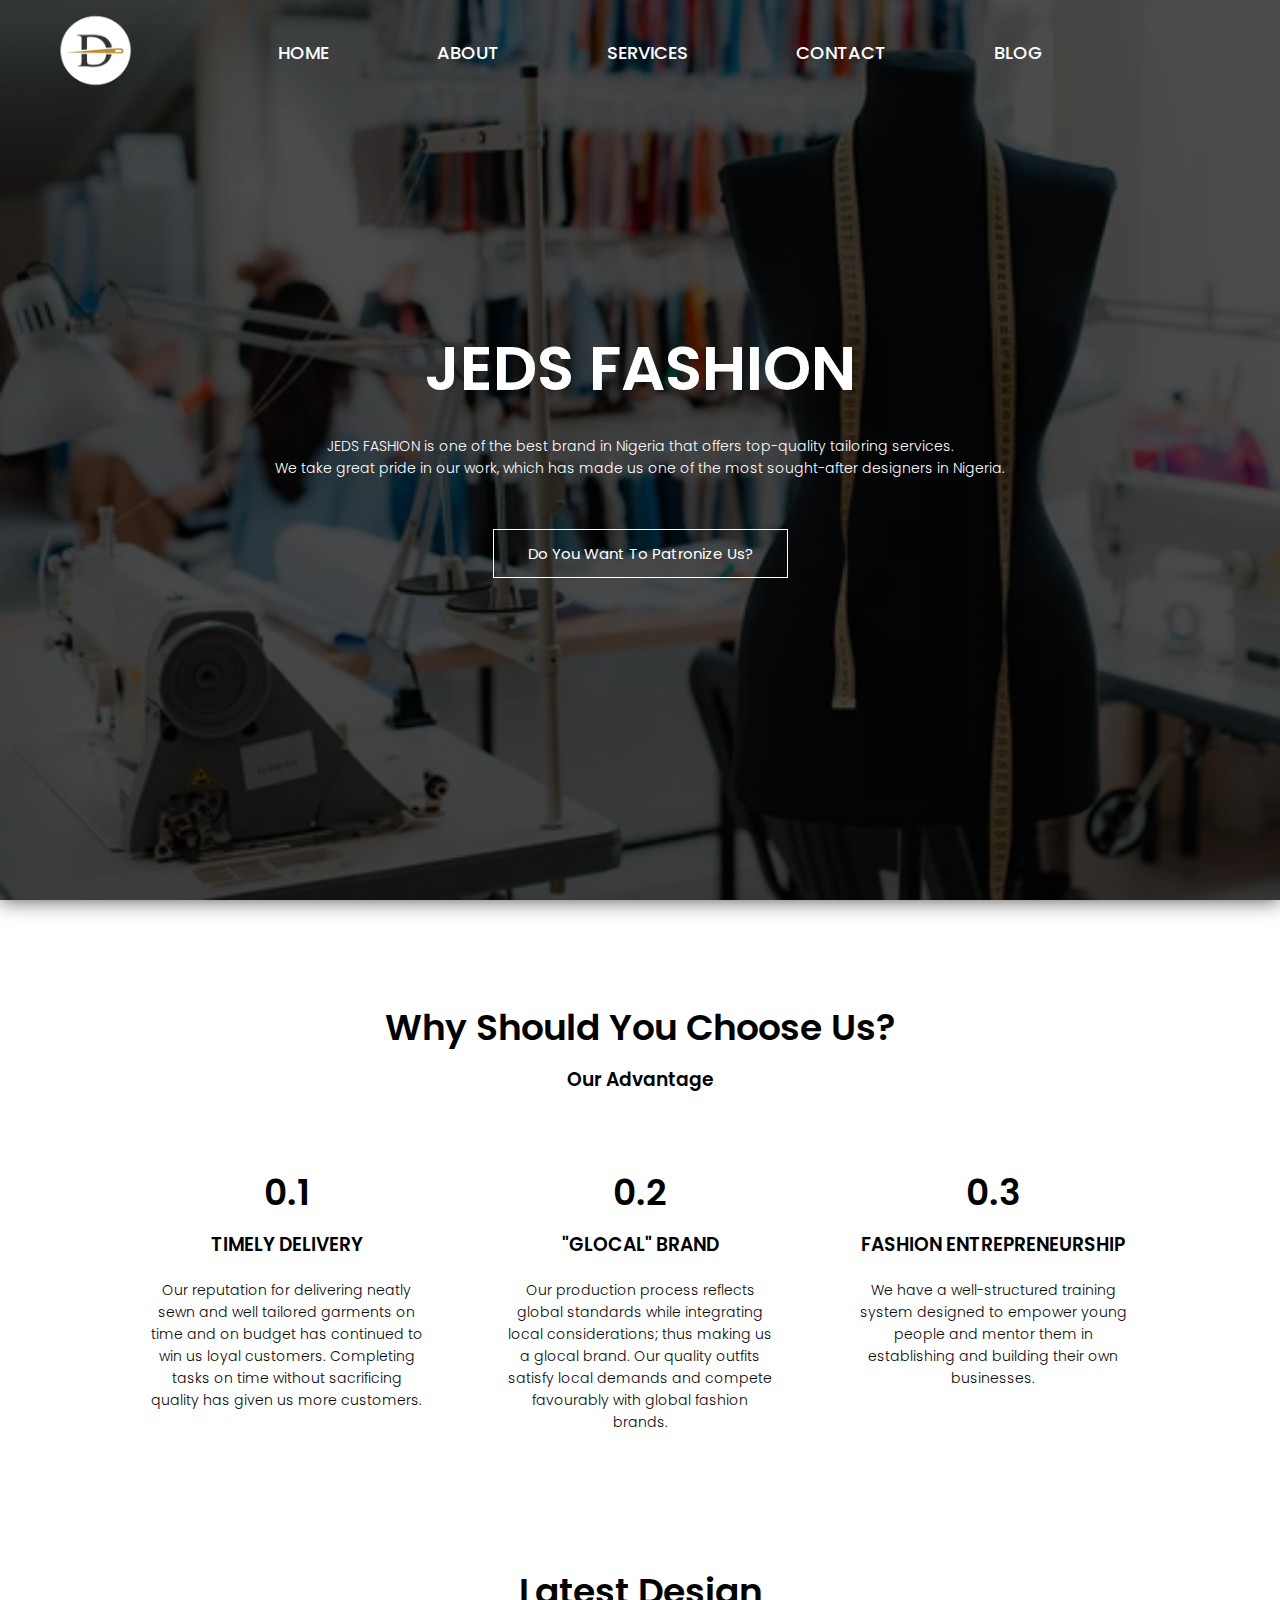
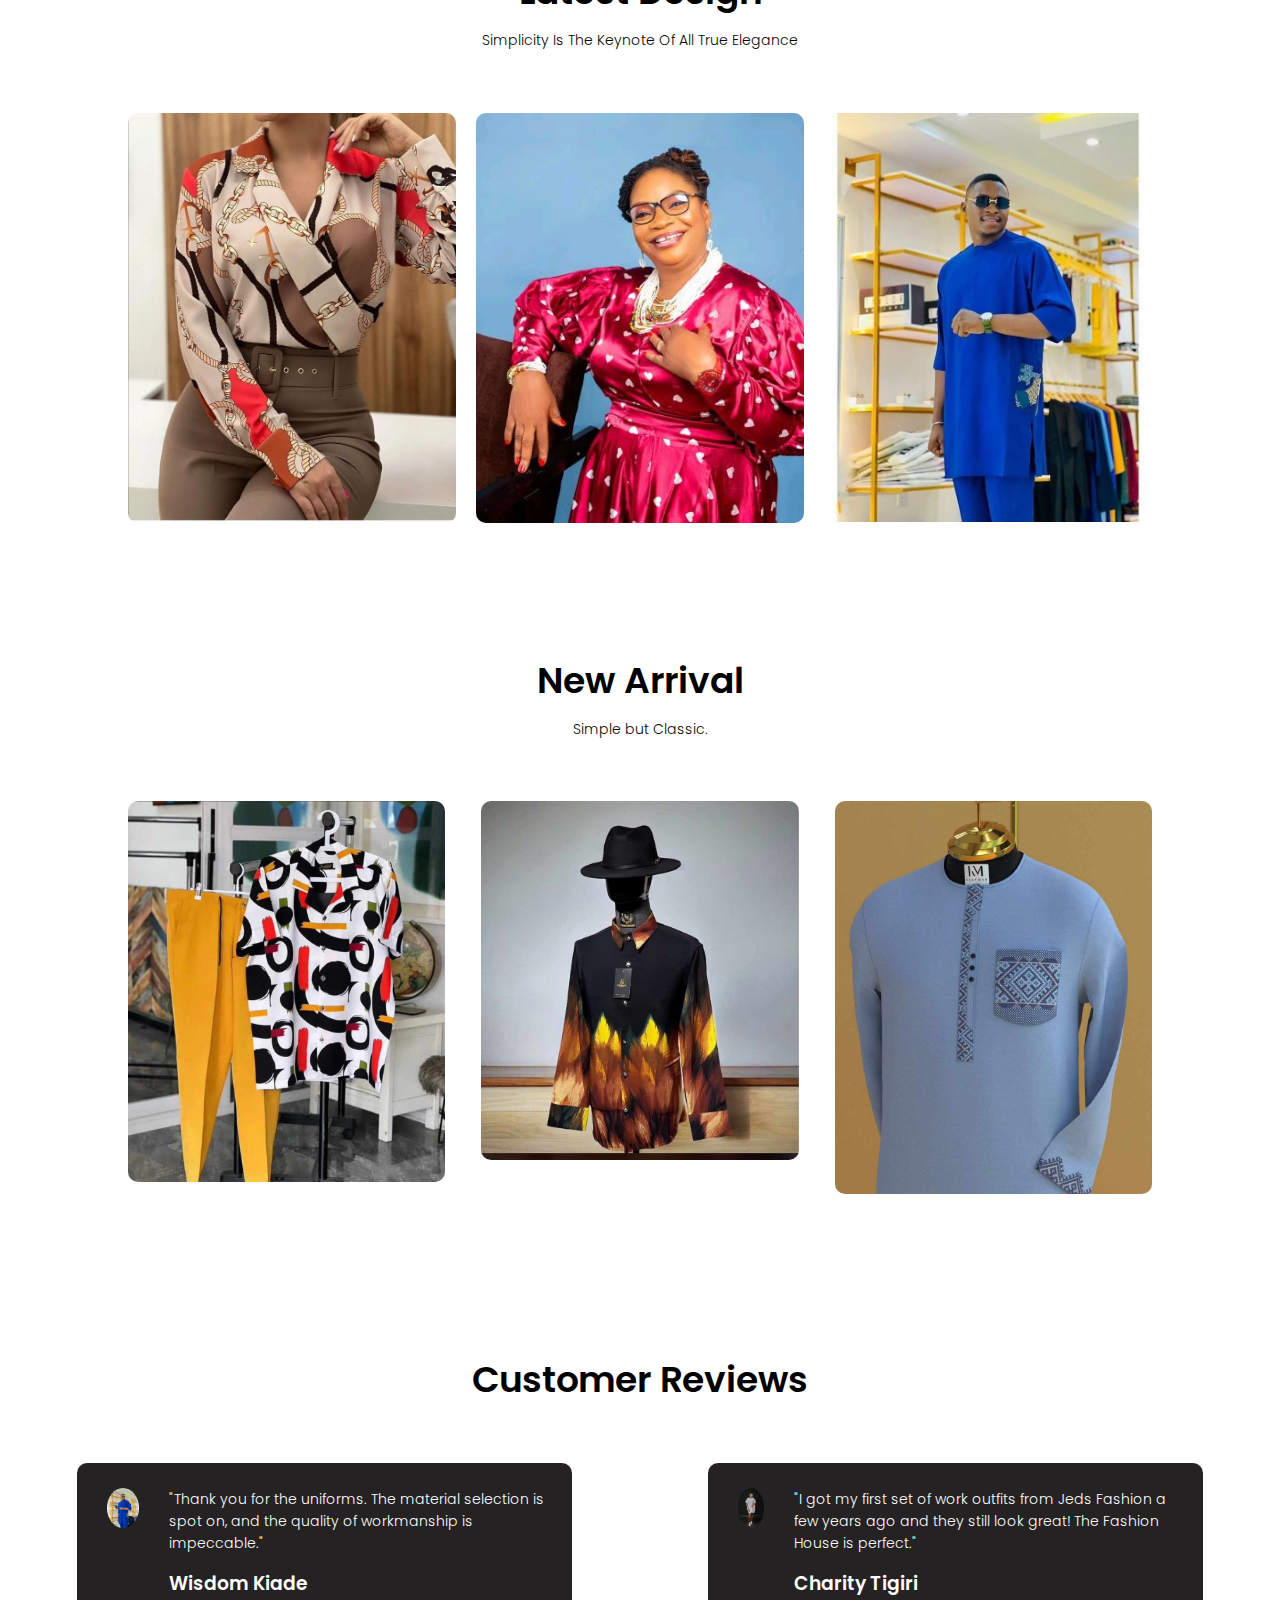
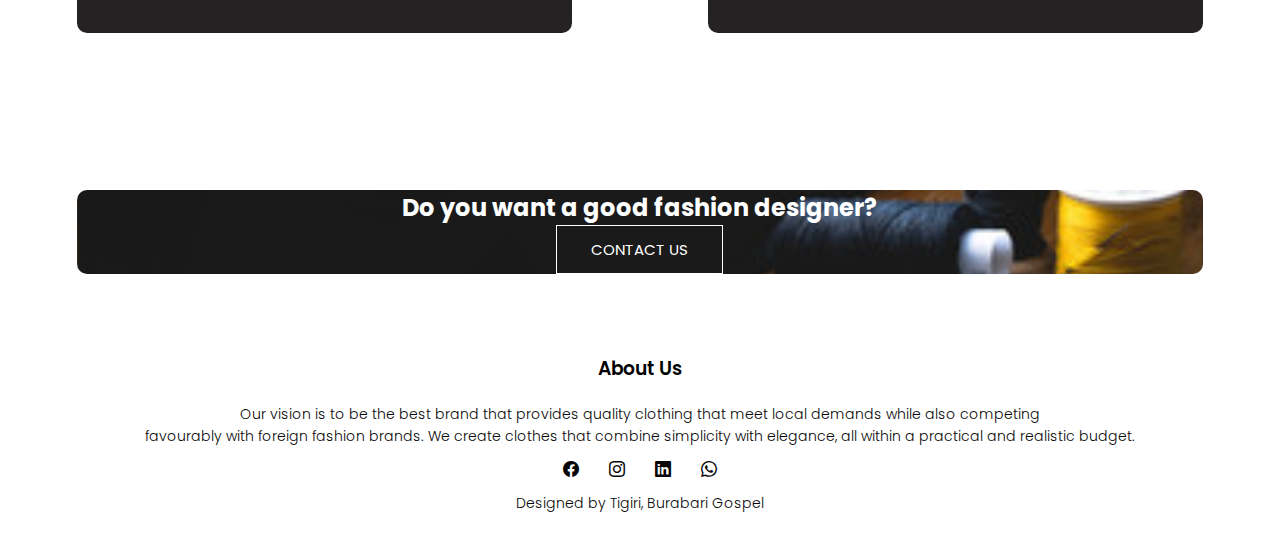
==== commit 52dd1337: "Add files via upload" ====
--- a/index.html
+++ b/index.html
@@ -1,55 +1,174 @@
 <!DOCTYPE html>
 <html lang="en">
-<head>
-    <meta charset="UTF-8">
-    <meta name="viewport" content="width=device-width, initial-scale=1.0">
-    <title>Basketball dashboard</title>
-    <link rel="stylesheet" href="index.css">
-</head>
-<body>
-    <!--Container Beginning-->
-    <main class="container">
+  <head>
+    <meta charset="UTF-8" />
+    <meta name="viewport" content="width=device-width, initial-scale=1.0" />
+    <title>Jeds Fashion</title>
+    <link rel="icon" href="images/Circular1 Logo.png" type="images/Circular1 Logo.png" />
+    <link rel="stylesheet" href="css/style.css" type="text/css" />
+    <link rel="preconnect" href="https://fonts.googleapis.com" />
+    <link rel="preconnect" href="https://fonts.gstatic.com" crossorigin />
+    <link
+      href="https://fonts.googleapis.com/css2?family=Poppins:ital,wght@0,100;0,200;0,300;0,400;0,500;0,600;0,700;0,800;0,900;1,100;1,200;1,300;1,400;1,500;1,600;1,700;1,800;1,900&display=swap"
+      rel="stylesheet"
+    />
+    <link rel="stylesheet" href="https://cdn.jsdelivr.net/npm/bootstrap-icons@1.11.1/font/bootstrap-icons.css"/>
+  </head>
+  <body>
+    <section class="header">
+      <nav>
+        <a href="index.html"><img src="Images/Circular2 Logo.png" /></a>
+        <div class="nav-links" id="navLinks">
+          <i class="bi bi-x-circle-fill" style="color: aliceblue; "onclick="hideMenu()"></i>
+          <ul>
+              <li><a href="index.html" style="font-weight: 500; font-size: large">HOME</a></li>
+              <li><a href="about.html" style="font-weight: 500; font-size: large">ABOUT</a></li>
+              <li><a href="services.html" style="font-weight: 500; font-size: large">SERVICES</a></li>
+              <li><a href="https://wa.me/2347065518443" style="font-weight: 500; font-size: large">CONTACT</a></li>
+              <li><a href="blog.html" style="font-weight: 500; font-size: large">BLOG</a></li>
+          </ul>
+        </div>
+            <i class="bi bi-list" style="color: antiquewhite; " onclick="showMenu()"></i>
+      </nav>
 
-        <!--Home Team Beginning-->
-        <div class="home">
-            <h2>HOME</h2>
-            <div class="dashboard-home">
-                <h1 id="home-goal">0</h1>
-            </div>
+      <div class="text-box">
+        <h1> JEDS FASHION</h1>
+        <p>
+          JEDS FASHION is one of the best brand in Nigeria that offers top-quality tailoring services. <br> We take great pride in our work, which has made us one of the most sought-after designers in Nigeria.
+        </p>
+        <a href="https://wa.me/2347065518443" class="hero-btn">Do You Want To Patronize Us?</a>
+      </div>
+    </section>
 
-            <!--Buttons--->
-            <div class="buttons">
-                <button class="addone-btn" id="home-goal-btn-1">+1</button>
-                <button class="addtwo-btn" id="home-goal-btn-2">+2</button>
-                <button class="addthree-btn" id="home-goal-btn-3">+3</button>
-                <button class="restart-btn" id="restart-home-goal">Restart</button>
-            </div>
+      <!--Designs-->
+    <section class="design">
+      <h1>Why Should You Choose Us?</h1>
+      <h3>Our Advantage</h3>
+
+      <div class="row">
+        <div class="design-col">
+          <h1>0.1</h1>
+          <h3>TIMELY DELIVERY</h3>
+          <p>
+            Our reputation for delivering neatly sewn and well tailored garments on time and on budget has continued to win us loyal customers. Completing tasks on time without sacrificing quality has given us more customers.   
+          </p>
         </div>
+        <div class="design-col">
+          <h1>0.2</h1>
+          <h3>"GLOCAL" BRAND</h3>
+          <p>
+            Our production process reflects global standards while integrating local considerations; thus making us a glocal brand. Our quality outfits satisfy local demands and compete favourably with global fashion brands.
+          </p>
+        </div>
+        <div class="design-col">
+          <h1>0.3</h1>
+          <h3>FASHION ENTREPRENEURSHIP</h3>
+          <p>
+            We have a well-structured training system designed to empower young people and mentor them in establishing and building their own businesses.
+          </p>
+        </div>
+      </div>
+    </section>
 
-        <!--Home Team Ending-->
+      <!--Services--->
+    <section class="services">
+      <h1>Latest Design</h1>
+      <p>Simplicity Is The Keynote Of All True Elegance</p>
+      <div class="row">
+        <div class="services-col">
+          <img src="Images/2.jpg" />
+          <div class="material">
+          </div>
+        </div>
+        <div class="services-col">
+          <img src="Images/25.jpg" />
+          <div class="material">
+          </div>
+        </div>
+        <div class="services-col">
+          <img src="Images/7.jpg" />
+          <div class="material">
+          </div>
+        </div>
+      </div>
+    </section>
+
+      <!--Office-->
+    <section class="fashion">
+      <h1>New Arrival</h1>
+      <p>Simple but Classic.</p>
+
+      <div class="row">
+        <div class="fashion-col">
+          <img src="Images/6.jpg" />
+        </div>
+        <div class="fashion-col">
+          <img src="Images/14.jpg" />
+        </div>
+        <div class="fashion-col">
+          <img src="Images/1.jpg" />
+        </div>
+      </div>
+    </section>
+
+      <!----Testimonials--->
+    <section class="testimonial">
+      <h1>Customer Reviews</h1>
+
+      <div class="row">
+        <div class="testimonial-col">
+          <img src="Images/7.jpg" />
+          <div>
+            <p>
+              "Thank you for the uniforms. The material selection is spot on, and the quality of workmanship is impeccable."
+            </p>
+            <h3>Wisdom Kiade</h3>
+          </div>
+        </div>
+        <div class="testimonial-col">
+          <img src="Images/24.jpg" />
+          <div>
+            <p>
+              "I got my first set of work outfits from Jeds Fashion a few years ago and they still look great! The Fashion House is perfect."
+            </p>
+            <h3>Charity Tigiri</h3>
+          </div>
+        </div>
+      </div>
+    </section>
+
+      <!---Call To Action---->
+    <section class="cta">
+      <h2>Do you want a good fashion designer? </h2>
+      <a href="https://wa.me/2347065518443" class="hero-btn">CONTACT US</a>
+    </section>
+
+      <!---Footer---->
+    <section class="footer">
+      <h3>About Us</h3>
+     <p> Our vision is to be the best brand that provides quality clothing that meet local demands while also competing <br> favourably with foreign fashion brands. We create clothes that combine simplicity with elegance, all within a practical and realistic budget. </p>
+     <div class="icons">
+      <i class="bi bi-facebook"></i>
+      <i class="bi bi-instagram"></i>
+      <i class="bi bi-linkedin"></i>
+      <i class="bi bi-whatsapp"></i>
+     </div>
+     <p>Designed by Tigiri, Burabari Gospel</p>
+    </section>
+
+     <!--JavaScript for Toggle Menu-->
+    <script>
+      var navLinks = document.getElementById("navLinks");
+      function showMenu(){
+        navLinks.style.right = "0";
+      }
+      function hideMenu(){
+        navLinks.style.right = "-200px";
+      }
+    </script>
     
-        <!--Away Beginning-->
-        <div class="away">
-            <h2>AWAY</h2>
-            <div class="dashboard-away">
-                <h1 id="away-goal">0</h1>
-            </div>
-
-            <!--Buttons--->
-            <div class="buttons">
-                <button class="addone-btn" id="away-goal-btn-1">+1</button>
-                <button class="addtwo-btn" id="away-goal-btn-2">+2</button>
-                <button class="addthree-btn" id="away-goal-btn-3">+3</button>
-                <button class="restart-btn" id="restart-away-goal">Restart</button>
-            </div>
-        </div>
-
-        <!--Away Ending-->
-
-    </main>
-    <!--Container Ending-->
-
-    <!--JavaScript-->
-    <script src="index.js"></script>
-</body>
-</html>+  </body>
+      </html>
+    </section>
+  </body>
+</html>
--- a/css/style.css
+++ b/css/style.css
@@ -0,0 +1,478 @@
+* {
+  margin: 0px;
+  padding: 0px;
+  box-sizing: border-box;
+  font-family: "Poppins", sans-serif;
+}
+.header {
+  min-height: 100vh;
+  width: 100%;
+  background-image: linear-gradient(rgba(0, 0, 0, 0.7), rgba(0, 0, 0, 0.7)),
+    url("../Images/background3.webp");
+  background-position: center;
+  background-size: cover;
+  position: relative;
+}
+nav {
+  display: flex;
+  padding: 0% 2%;
+  justify-content: space-between;
+  align-items: center;
+}
+nav img {
+  width: 100px;
+  margin-left: 20px;
+  margin-bottom: 0px;
+}
+.header:hover {
+  box-shadow: 0 0 20px 0px rgba(0, 0, 0, 0.7);
+}
+.nav-links {
+  flex: 1;
+  text-align: center;
+}
+.nav-links ul li {
+  list-style: none;
+  display: inline-block;
+  padding: 8px 12px;
+  position: relative;
+  text-align: right;
+}
+.nav-links ul li a {
+  color: #fff;
+  text-decoration: none;
+  font-size: 14px;
+  margin-right: 80px;
+  margin-bottom: 30px;
+}
+.nav-links ul li::after {
+  content: "";
+  width: 0%;
+  height: 2px;
+  display: block;
+  margin: auto;
+  transition: 0.5s;
+}
+.nav-links ul li:hover::after {
+  width: 100%;
+}
+.text-box {
+  width: 90%;
+  color: #fff;
+  position: absolute;
+  top: 50%;
+  left: 50%;
+  transform: translate(-50%, -50%);
+  text-align: center;
+}
+.text-box h1 {
+  font-size: 62px;
+}
+.text-box p {
+  margin: 10px 0 40px;
+  font-size: 14px;
+  color: #fff;
+}
+.hero-btn {
+  display: inline-block;
+  text-decoration: none;
+  color: #fff;
+  border: 1px solid #fff;
+  padding: 12px 34px;
+  font-size: 15px;
+  background: transparent;
+  position: relative;
+  cursor: pointer;
+}
+.hero-btn:hover {
+  border: 1px solid #070707;
+  background: #b69142;
+  transition: 1s;
+}
+nav .bi {
+  display: none;
+}
+@media (max-width: 700px) {
+  .text-box h1 {
+    font-size: 20px;
+  }
+
+  .nav-links ul li {
+    display: block;
+  }
+  .nav-links {
+    position: fixed;
+    background: #070707;
+    height: 100vh;
+    width: 200px;
+    top: 0;
+    right: -200px;
+    text-align: left;
+    z-index: 2;
+    transition: 1s;
+  }
+  nav .bi {
+    display: block;
+    color: #fff;
+    margin-right: 40px;
+    font-size: 32px;
+    cursor: pointer;
+  }
+}
+.nav-links ul {
+  padding: 30px;
+}
+/*---- Designs ----*/
+.design {
+  width: 80%;
+  margin: auto;
+  text-align: center;
+  padding-top: 100px;
+}
+h1 {
+  font-size: 36px;
+  font-weight: 600;
+}
+p {
+  color: #070707;
+  font-size: 14px;
+  font-weight: 300;
+  line-height: 22px;
+  padding: 10px;
+}
+.row {
+  margin-top: 5%;
+  display: flex;
+  justify-content: space-between;
+}
+.design-col {
+  flex-basis: 31%;
+  background: #fff;
+  border-radius: 10px;
+  margin-bottom: 5%;
+  padding: 20px 12px;
+  box-sizing: border-box;
+  transition: 0.5s;
+}
+h3 {
+  text-align: center;
+  font-weight: 600;
+  margin: 10px 0;
+}
+.design-col:hover {
+  box-shadow: 0 0 20px 0px rgba(0, 0, 0, 0.7);
+}
+@media (max-width: 700px) {
+  .row {
+    flex-direction: column;
+  }
+}
+/*-----services-----*/
+.services {
+  width: 80%;
+  margin: auto;
+  text-align: center;
+  padding-top: 50px;
+}
+.services-col {
+  flex-basis: 32%;
+  border-radius: 10px;
+  margin-bottom: 30px;
+  position: relative;
+  overflow: hidden;
+}
+.services-col img {
+  width: 100%;
+  display: block;
+}
+.material {
+  background: transparent;
+  height: 100%;
+  width: 100%;
+  position: absolute;
+  top: 0;
+  left: 0;
+  transition: 0.5s;
+}
+.material h3 {
+  width: 100%;
+  font-weight: 500;
+  color: #fff;
+  font-size: 26px;
+  bottom: 0;
+  left: 50%;
+  transform: translateX(-50%);
+  position: absolute;
+  opacity: 0;
+  transition: 0.5s;
+}
+.material:hover h3 {
+  bottom: 49%;
+  opacity: 1;
+}
+/*----Fashion----*/
+.fashion {
+  width: 80%;
+  margin: auto;
+  text-align: center;
+  padding-top: 100px;
+}
+.fashion-col {
+  flex-basis: 31%;
+  border-radius: 10px;
+  margin-bottom: 5%;
+  text-align: center;
+}
+.fashion-col img {
+  width: 100%;
+  border-radius: 10px;
+}
+.fashion-col p {
+  padding: 0;
+}
+.fashion-col h3 {
+  margin-top: 16px;
+  margin-bottom: 15px;
+  text-align: center;
+}
+/*----Testimonials---*/
+
+.testimonial {
+  width: 88%;
+  margin: auto;
+  padding-top: 100px;
+  text-align: center;
+}
+.testimonial-col {
+  flex-basis: 44%;
+  border-radius: 10px;
+  margin-bottom: 5%;
+  text-align: left;
+  background: #242222;
+  padding: 25px;
+  cursor: pointer;
+  display: flex;
+  color: #fff;
+}
+.testimonial-col img {
+  height: 40px;
+  margin-left: 5px;
+  margin-right: 30px;
+  border-radius: 50%;
+}
+.testimonial-col p {
+  padding: 0;
+  color: #fff;
+}
+.testimonial-col h3 {
+  margin-top: 15px;
+  text-align: left;
+}
+.testimonial-col .bi {
+  color: #fff;
+}
+@media (max-width: 700px) {
+  .testimonial-col img {
+    margin-left: 0px;
+    margin-right: 15px;
+  }
+}
+/*------Call To Action-------*/
+.cta {
+  margin: 100px auto;
+  width: 88%;
+  background-image: url("../Images/black.jpg");
+  background-position: center;
+  background-size: cover;
+  border-radius: 10px;
+  text-align: center;
+  padding: 100px 0;
+}
+.cta {
+  color: #fff;
+  margin-bottom: 40px;
+  padding: 0;
+}
+@media (max-width: 700px) {
+  .cta h3 {
+    font-size: 24px;
+  }
+}
+.footer {
+  width: 100%;
+  text-align: center;
+  padding: 30px 0;
+}
+.footer h4 {
+  margin-bottom: 25px;
+  margin-top: 20px;
+  font-weight: 600;
+}
+
+@media (max-width: 700px) {
+  .footer h3 {
+    font-size: 24px;
+  }
+}
+/*-----About Us Page-----*/
+.sub-header {
+  height: 50vh;
+  width: 100%;
+  background-image: linear-gradient(rgba(0, 0, 0, 0.7), rgba(0, 0, 0, 0.7)),
+    url("../Images/background3.webp");
+  background-position: center;
+  background-size: cover;
+  text-align: center;
+  color: #fff;
+}
+.sub-header:hover {
+  box-shadow: 0 0 20px 0px rgba(0, 0, 0, 0.7);
+}
+.sub-header h1 {
+  margin-top: 30px;
+}
+.sub-dave {
+  text-align: center;
+}
+.sub-who {
+  text-align: center;
+}
+.sub-serve {
+  text-align: center;
+}
+/*-------Blog-Content--------*/
+.blog-content {
+  width: 80%;
+  margin: auto;
+  padding: 60px 0;
+}
+.blog-left {
+  flex-basis: 65%;
+}
+.blog-left img {
+  width: 50%;
+}
+.blog-left h3 {
+  color: #070707;
+  font-weight: 600;
+  margin: 30px 0px;
+}
+.blog-right {
+  flex-basis: 32%;
+}
+.blog-right h3 {
+  background: #070707;
+  color: #fff;
+  padding: 7px 0;
+  font-size: 16px;
+  margin-bottom: 20px;
+}
+.blog-right div {
+  display: flex;
+  align-items: center;
+  justify-content: space-between;
+  color: #555;
+  padding: 8px;
+  box-sizing: border-box;
+}
+.blog-right {
+  background-color: #fff;
+  padding: 15px 32px;
+}
+.comment-box {
+  border: 1px solid #ccc;
+  margin: 50px 0;
+  padding: 10px 20px;
+}
+.comment-box h3 {
+  text-align: left;
+}
+.comment-form input,
+.comment-form textarea {
+  width: 100%;
+  padding: 10px;
+  margin: 15px 0;
+  box-sizing: border-box;
+  border: none;
+  outline: none;
+  background: #f0f0f0;
+}
+.comment-form button {
+  margin: 10px 0;
+}
+@media (max-width: 700px) {
+  .sub-header h1 {
+    font-size: 24px;
+  }
+}
+/*------Contact Us Page------*/
+.location {
+  width: 80%;
+  margin: auto;
+  padding: 80px 0;
+}
+.location iframe {
+  width: 100%;
+}
+.contact-us {
+  width: 80%;
+  margin: auto;
+}
+.contact-col {
+  flex-basis: 48%;
+  margin-bottom: 30px;
+}
+.contact-col div {
+  display: flex;
+  align-items: center;
+  margin-bottom: 40px;
+}
+.contact-col div .bi {
+  font-size: 28px;
+  color: #070707;
+  margin: 10px;
+  margin-right: 30px;
+}
+.contact-col div .bi {
+  padding: 0;
+}
+.contact-col div h5 {
+  font-size: 20px;
+  margin-bottom: 5px;
+  color: #555;
+  font-weight: 400;
+}
+.contact-col input,
+.contact-col textarea {
+  width: 100%;
+  padding: 15px;
+  margin-bottom: 17px;
+  border: 1px solid #ccc;
+  box-sizing: border-box;
+}
+.jeds-image {
+  float: right;
+  padding-bottom: 50px;
+  padding-top: 80px;
+  padding-right: 100px;
+}
+.jeds-ceo h3 {
+  text-align: right;
+  padding-right: 200px;
+}
+@media (max-width: 700px) {
+  .jeds-image {
+    float: center;
+    padding-right: 40px;
+
+  }
+  .blog-content h1 {
+    text-align: center;
+  }
+}
+.icons .bi {
+  color: #070707;
+  margin: 0 13px;
+  cursor: pointer;
+  padding: 18px 0;
+}
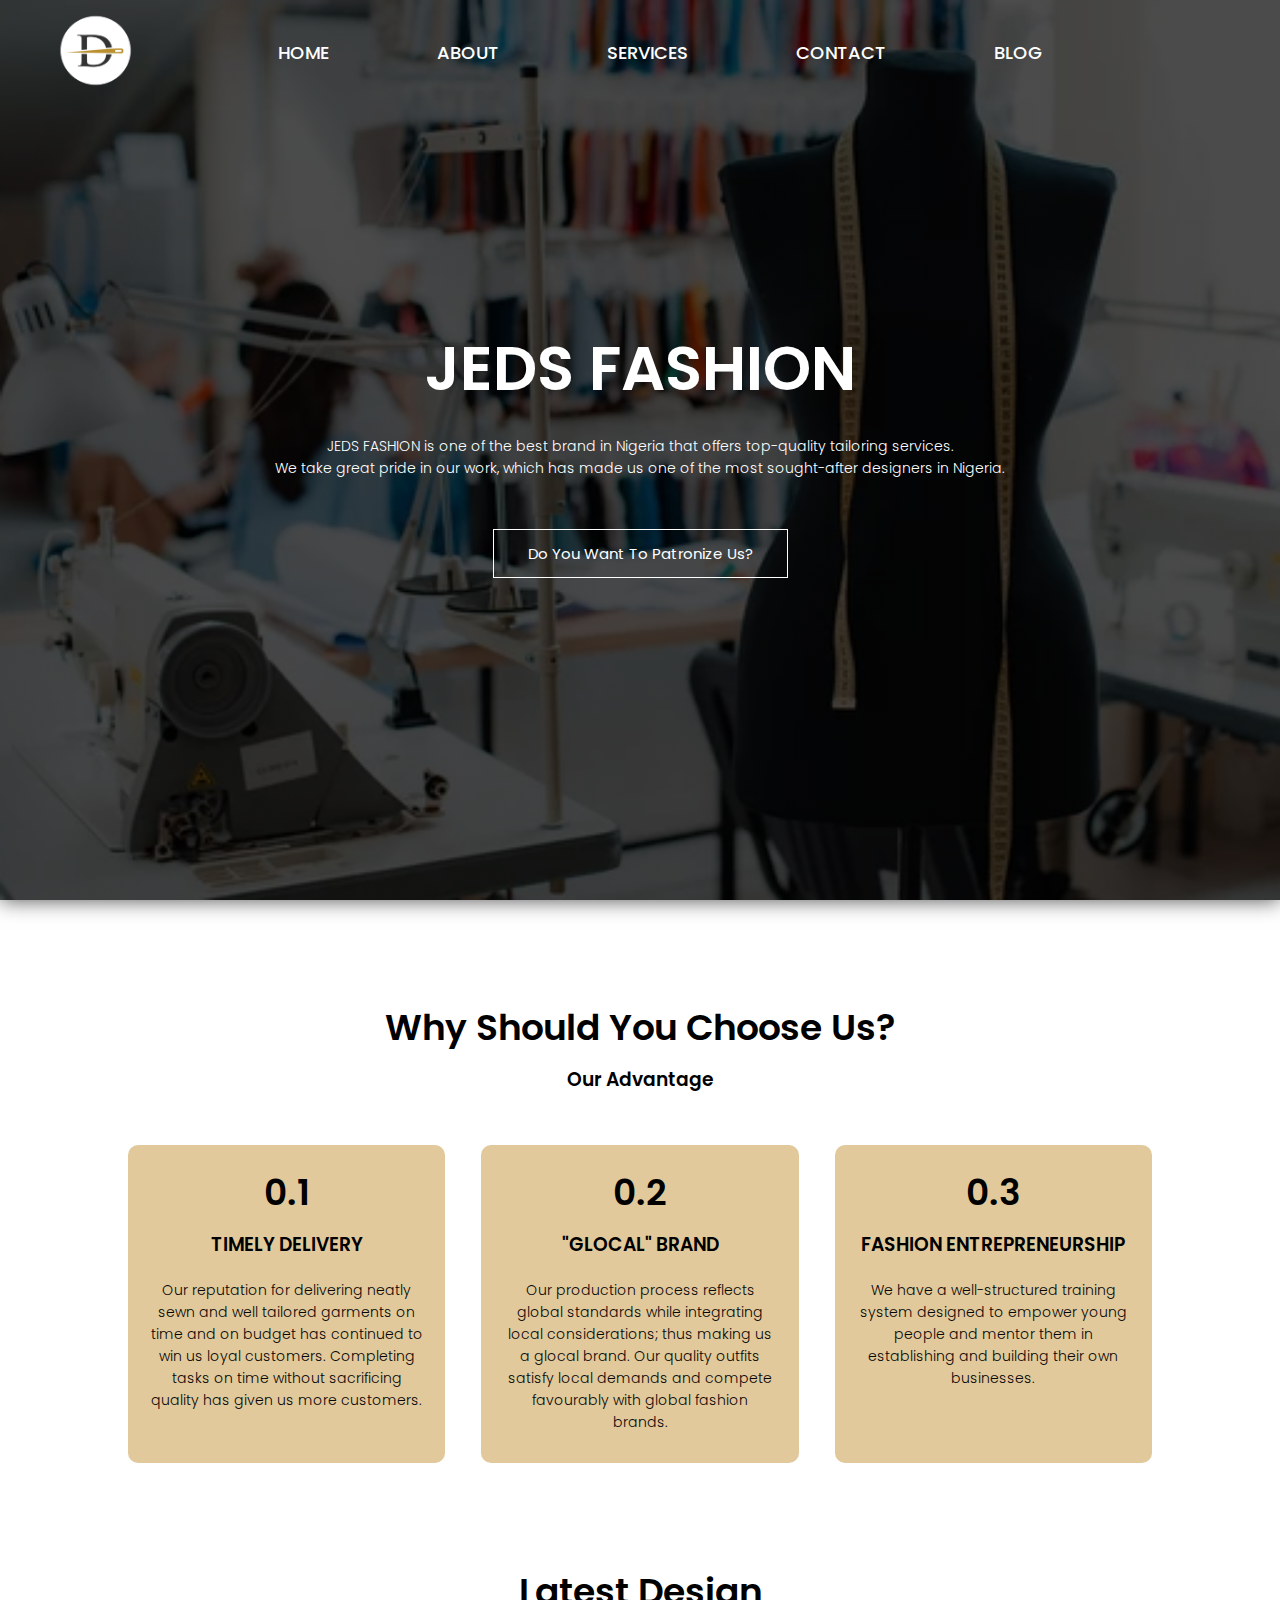
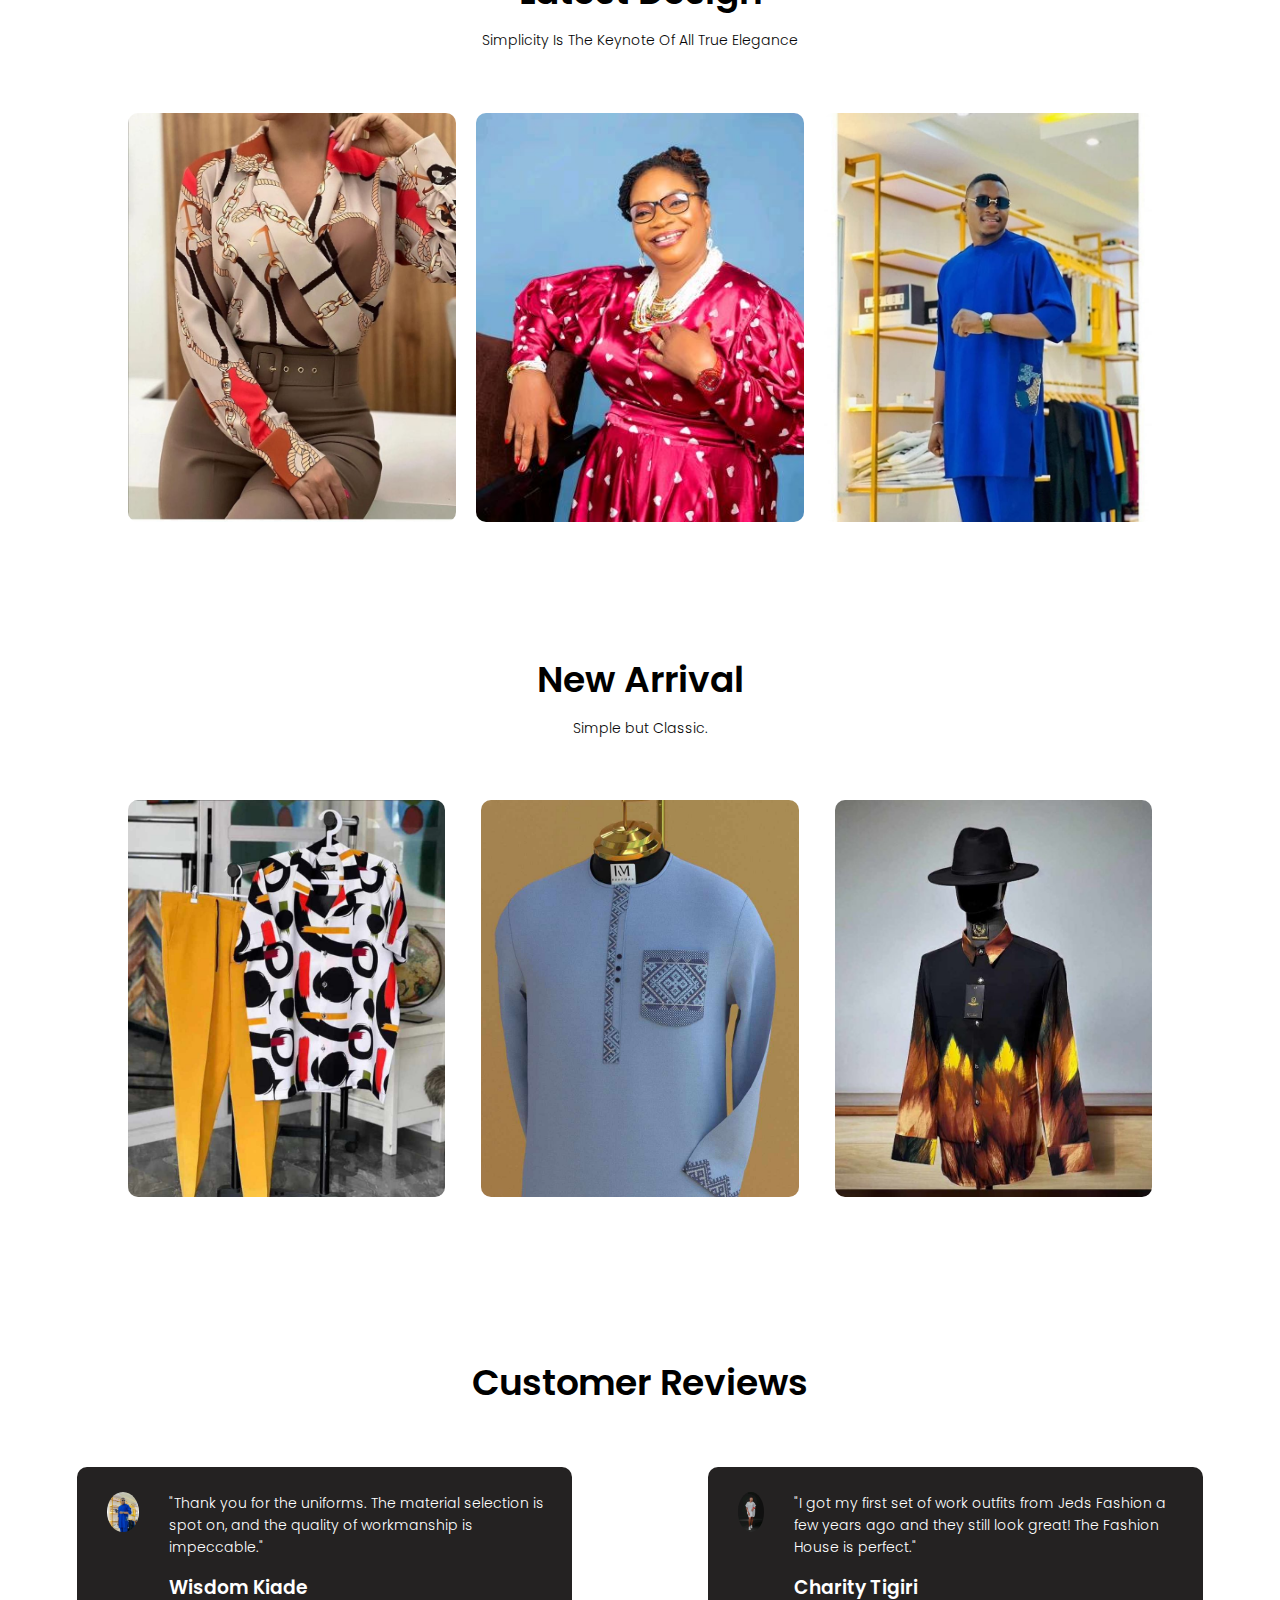
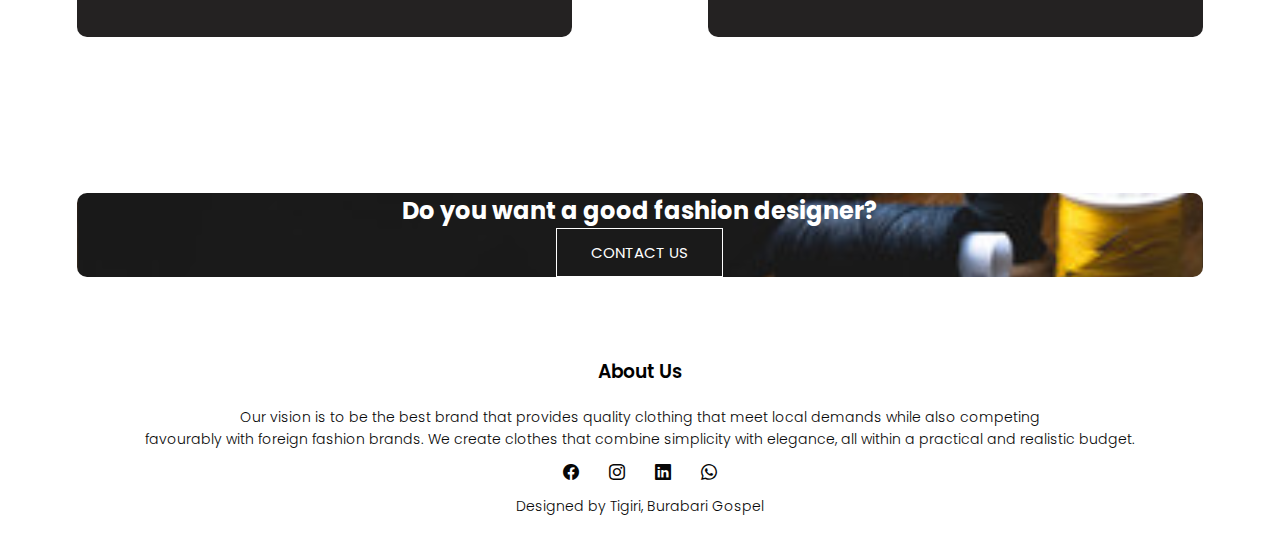
==== commit 4e5617c1: "Add files via upload" ====
--- a/index.html
+++ b/index.html
@@ -103,10 +103,10 @@
           <img src="Images/6.jpg" />
         </div>
         <div class="fashion-col">
-          <img src="Images/14.jpg" />
+          <img src="Images/1.jpg" />
         </div>
         <div class="fashion-col">
-          <img src="Images/1.jpg" />
+          <img src="Images/14.jpg" />
         </div>
       </div>
     </section>
--- a/css/style.css
+++ b/css/style.css
@@ -147,7 +147,7 @@
 }
 .design-col {
   flex-basis: 31%;
-  background: #fff;
+  background: #e2c99b;
   border-radius: 10px;
   margin-bottom: 5%;
   padding: 20px 12px;
@@ -184,6 +184,8 @@
 .services-col img {
   width: 100%;
   display: block;
+  aspect-ratio: 4/5;
+  object-fit: cover;
 }
 .material {
   background: transparent;
@@ -226,6 +228,8 @@
 .fashion-col img {
   width: 100%;
   border-radius: 10px;
+  aspect-ratio: 4/5;
+  object-fit: cover;
 }
 .fashion-col p {
   padding: 0;
